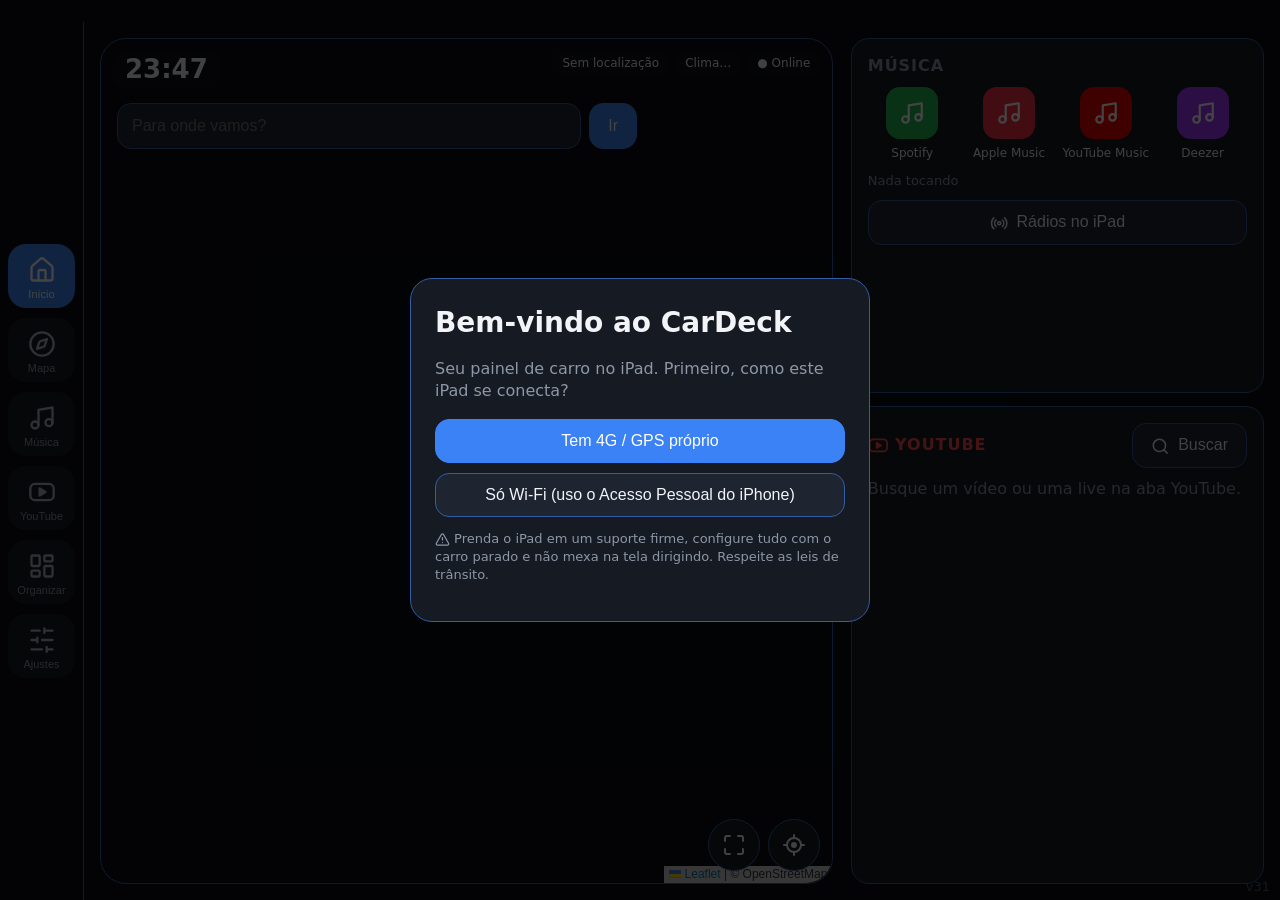
==== index.html @ cd91d7c2 "Remove opções antigas do YouTube (link/Premium, login Google, recentes); fica só busca + player (v31" ====
<!doctype html>
<html lang="pt-BR">
<head>
<meta charset="utf-8">
<title>CarDeck</title>
<meta name="viewport" content="width=device-width, initial-scale=1, maximum-scale=1, user-scalable=no, viewport-fit=cover">
<meta name="apple-mobile-web-app-capable" content="yes">
<meta name="mobile-web-app-capable" content="yes">
<meta name="apple-mobile-web-app-status-bar-style" content="black">
<meta name="apple-mobile-web-app-title" content="CarDeck">
<meta name="theme-color" content="#0b0d12">
<link rel="manifest" href="manifest.webmanifest">
<link rel="apple-touch-icon" href="icons/icon-180.png">
<link rel="icon" href="icons/icon-192.png">
<link rel="stylesheet" href="leaflet/leaflet.css">
<link rel="stylesheet" href="mapbox/mapbox-gl.css">
<link rel="stylesheet" href="css/app.css?v=31">
</head>
<body>
<div id="app">
  <nav id="dock">
    <div id="brandLogo" class="hidden"></div>
    <button data-view="home" class="on" aria-label="Início"><i class="ic" data-ic="home"></i><span>Início</span></button>
    <button data-view="map" aria-label="Mapa"><i class="ic" data-ic="compass"></i><span>Mapa</span></button>
    <button data-view="music" aria-label="Música"><i class="ic" data-ic="music"></i><span>Música</span></button>
    <button data-view="yt" aria-label="YouTube"><i class="ic" data-ic="youtube"></i><span>YouTube</span></button>
    <button id="dockEdit" aria-label="Organizar"><i class="ic" data-ic="layout"></i><span>Organizar</span></button>
    <button data-view="settings" aria-label="Ajustes"><i class="ic" data-ic="sliders"></i><span>Ajustes</span></button>
  </nav>

  <main>
    <!-- INÍCIO: mapa grande + música + YouTube -->
    <section id="v-home" class="view on">
      <div class="dash">
        <div id="mapWrap" class="mapcard win">
          <div id="map"></div>
          <div class="hud hud-l">
            <div id="greet" class="greet"></div>
            <div id="clock" class="clock">--:--</div>
            <div id="destChip" class="destchip hidden"></div>
            <div id="date" class="muted"></div>
          </div>
          <div class="hud hud-r">
            <div id="locStatus" class="pill muted">Sem localização</div>
            <div id="wx" class="pill muted">Clima…</div>
            <div id="netStatus" class="pill muted"></div>
          </div>
          <div class="map-search">
            <input id="mapQ" type="search" placeholder="Para onde vamos?" autocomplete="off" autocorrect="off">
            <button id="mapGo" class="btn primary">Ir</button>
          </div>
          <div id="mapResults" class="results floating"></div>
          <div id="favs" class="favstrip"></div>
          <div id="mapctl" class="mapctl hidden"><button data-ctl="style" aria-label="Satélite"><i class="ic" data-ic="globe"></i></button><button data-ctl="traffic" aria-label="Trânsito"><i class="ic" data-ic="traffic"></i></button><button data-ctl="d3" aria-label="Prédios 3D"><i class="ic" data-ic="building"></i></button></div>
          <button id="recenter" class="fab fab-b" aria-label="Centralizar"><i class="ic" data-ic="locate"></i></button>
          <button id="btnExpand" class="fab fab-b2" aria-label="Tela cheia"><i class="ic" data-ic="maximize"></i></button>

          <div id="placePanel" class="panel hidden">
            <div id="placeName" class="panel-title"></div>
            <div id="placeInfo" class="muted"></div>
            <div class="row">
              <button id="btnRoute" class="btn primary">Traçar rota</button>
              <button id="btnFav" class="btn"><i class="ic" data-ic="star"></i> Favoritar</button>
              <button id="btnPhone" class="btn">Abrir no app…</button>
              <button id="btnClosePlace" class="btn">Fechar</button>
            </div>
          </div>

          <div id="navPanel" class="panel hidden">
            <div class="nav-main">
              <div id="navArrow" class="nav-arrow"><i class="ic" data-ic="arrow-up"></i></div>
              <div>
                <div id="navDist" class="nav-dist">—</div>
                <div id="navText" class="nav-text"></div>
              </div>
            </div>
            <div class="row">
              <div id="navEta" class="muted grow"></div>
              <button id="btnStartNav" class="btn primary">Iniciar</button>
              <button id="btnMute" class="btn"><i class="ic" data-ic="volume"></i></button>
              <button id="btnEndNav" class="btn danger">Encerrar</button>
            </div>
          </div>
        </div>

        <div class="card win" id="winMusic">
            <h3>Música</h3>
            <div class="appgrid">
              <a href="spotify://"><i style="background:#1db954"><i class="ic" data-ic="music"></i></i>Spotify</a>
              <a href="music://"><i style="background:#fa2d48"><i class="ic" data-ic="music"></i></i>Apple Music</a>
              <a href="youtubemusic://"><i style="background:#e00"><i class="ic" data-ic="music"></i></i>YouTube Music</a>
              <a href="deezer://"><i style="background:#a238ff"><i class="ic" data-ic="music"></i></i>Deezer</a>
            </div>
            <div id="homeNP" class="muted small" style="margin:10px 0 0">Nada tocando</div>
            <button id="goRadio" class="btn block"><i class="ic" data-ic="radio"></i> Rádios no iPad</button>
          </div>
          <div class="card ytcard win" id="winYt">
            <div class="row" style="margin:0 0 10px"><h3 style="margin:0;color:#ff4d4d;flex:1"><i class="ic" data-ic="youtube"></i> YouTube</h3><button id="goYt" class="btn"><i class="ic" data-ic="search"></i> Buscar</button></div>
            <div id="homeYt" class="homeyt"></div>
          </div>
        <div id="winTray" class="wintray hidden"></div>
      </div>
    </section>

    <!-- MÚSICA -->
    <section id="v-music" class="view">
      <h2>Música</h2>
      <div class="chips" id="musicApps">
        <a class="chip" href="spotify://" >Spotify</a>
        <a class="chip" href="music://">Apple Music</a>
        <a class="chip" href="youtubemusic://">YouTube Music</a>
        <a class="chip" href="deezer://">Deezer</a>
      </div>
      <h3>Rádios</h3>
      <div class="searchbar"><input id="radioQ" placeholder="Buscar rádio (ex.: Cultura, Jovem Pan, CBN)"><button id="radioGo" class="btn primary">Buscar</button></div>
      <div class="chips" id="radioChips"></div>
      <div id="radioList" class="list"></div>
    </section>

    <!-- YOUTUBE -->
    <section id="v-yt" class="view">
      <h2>YouTube</h2>
      <div class="card" id="pdCard">
        <h3>Buscar vídeos</h3>
        <div class="searchbar">
          <input id="pdQ" type="search" placeholder="Pesquisar no YouTube" autocomplete="off" autocorrect="off">
          <button id="pdGo" class="btn primary">Buscar</button>
        </div>
        <div class="chips" id="pdFilter" style="margin:8px 0"><span class="chip on" data-f="all">Tudo</span><span class="chip" data-f="live">Ao vivo</span></div>
        <div id="pdPlayer"></div>
        <div id="pdStatus" class="muted small"></div>
        <div id="pdRes" class="list" style="margin-top:8px"></div>
      </div>
    </section>

    <!-- AJUSTES -->
    <section id="v-settings" class="view">
      <h2>Ajustes</h2>

      <div class="card" id="themeCard">
        <h3>Personalização</h3>
        <div class="muted small">Cor de destaque (combine com o painel do carro)</div>
        <div class="swatches" id="accSw"></div>
        <div class="opt"><input type="color" id="accPick" aria-label="Escolher cor"><input type="range" id="accHue" class="hue" min="0" max="360" aria-label="Matiz"></div>
        <div class="muted small" style="margin-top:8px">Fundo</div>
        <div class="chips" id="bgChips" style="margin-top:8px"></div>
        <div class="muted small" style="margin-top:8px">Ícone do veículo no mapa</div>
        <div class="chips carchips" id="carChips" style="margin-top:8px"></div>
        <div class="muted small">Logo da marca (canto superior esquerdo)</div>
        <div class="opt"><select id="brandSel"></select></div>
        <div class="row" style="margin-top:0"><label class="btn"><i class="ic" data-ic="plus"></i> Enviar minha logo<input type="file" id="brandFile" accept="image/*" hidden></label><button class="btn" id="brandClear">Remover logo</button></div>
        <div class="row"><button class="btn" id="btnUpdate"><i class="ic" data-ic="reset"></i> Atualizar o app agora</button><span class="muted small" id="verInfo"></span></div>
        <p class="muted small">As opções da lista são emblemas com a sigla da marca (não incluo as logos oficiais por serem marcas registradas). Para usar a logo real, envie o arquivo da imagem.</p>
      </div>

      <div class="card">
        <h3>Localização</h3>
        <label class="opt"><input type="radio" name="locMode" value="gps"> Este iPad tem GPS (modelo 4G/celular)</label>
        <label class="opt"><input type="radio" name="locMode" value="iphone"> Usar a localização do iPhone (iPad só Wi-Fi)</label>
        <div id="bridgeBox" class="hidden">
          <p class="muted small">No iPhone, instale o app <b>ntfy</b> e assine o tópico abaixo. Crie um Atalho que publique <code>loc: LAT,LON</code> no tópico <code id="topicIn"></code>.</p>
          <div class="row">
            <input id="topicField" readonly>
            <button id="btnCopyTopic" class="btn">Copiar</button>
            <button id="btnNewTopic" class="btn">Gerar novo</button>
          </div>
        </div>
      </div>

      <div class="card">
        <h3>Preferências</h3>
        <label class="opt">Cidade (clima sem GPS)
          <input id="cityField" placeholder="Ex.: São Paulo"></label>
        <label class="opt">App de navegação para “Abrir no app”
          <select id="navApp">
            <option value="waze">Waze</option>
            <option value="google">Google Maps</option>
            <option value="apple">Apple Maps</option>
          </select></label>
        <label class="opt"><input type="checkbox" id="voiceOn"> Instruções por voz</label>
        <label class="opt"><input type="checkbox" id="mph"> Milhas / mph</label>
      </div>

      <div class="card" id="mapboxCard">
        <h3>Mapa: satélite, trânsito e 3D (Mapbox)</h3>
        <p class="muted small">Cole o <b>token público</b> do Mapbox (começa com <code>pk.</code>). Sem token, o app usa o mapa simples do OpenStreetMap. Fica só neste iPad.</p>
        <div class="row">
          <input id="mbToken" placeholder="pk.eyJ1Ijoi…" autocapitalize="off" autocorrect="off" style="flex:1">
          <button id="mbSave" class="btn">Salvar</button>
        </div>
      </div>

      <div class="card">
        <h3>Contatos rápidos</h3>
        <div id="contacts" class="list"></div>
        <div class="row">
          <input id="ctName" placeholder="Nome">
          <input id="ctPhone" placeholder="Telefone com DDD" inputmode="tel">
          <button id="ctAdd" class="btn">Adicionar</button>
        </div>
      </div>

      <p class="muted small"><i class="ic" data-ic="alert"></i> Segurança em primeiro lugar: prenda o iPad em um suporte, configure tudo com o carro parado e respeite as leis de trânsito.</p>
    </section>
  </main>
</div>

<div id="toast" class="toast hidden"></div>

<div id="onboard" class="modal hidden">
  <div class="modal-card">
    <h2>Bem-vindo ao CarDeck</h2>
    <p class="muted">Seu painel de carro no iPad. Primeiro, como este iPad se conecta?</p>
    <button class="btn primary block" data-mode="gps">Tem 4G / GPS próprio</button>
    <button class="btn block" data-mode="iphone">Só Wi-Fi (uso o Acesso Pessoal do iPhone)</button>
    <p class="muted small"><i class="ic" data-ic="alert"></i> Prenda o iPad em um suporte firme, configure tudo com o carro parado e não mexa na tela dirigindo. Respeite as leis de trânsito.</p>
  </div>
</div>

<div class="muted small" style="position:fixed;right:10px;bottom:4px;opacity:.5;z-index:1">v31</div>
<audio id="audio" playsinline webkit-playsinline></audio>
<script src="leaflet/leaflet.js"></script>
<script src="mapbox/mapbox-gl.js"></script>
<script src="js/app.js?v=31"></script>
</body>
</html>
---- leaflet/leaflet.css ----
/* required styles */

.leaflet-pane,
.leaflet-tile,
.leaflet-marker-icon,
.leaflet-marker-shadow,
.leaflet-tile-container,
.leaflet-pane > svg,
.leaflet-pane > canvas,
.leaflet-zoom-box,
.leaflet-image-layer,
.leaflet-layer {
	position: absolute;
	left: 0;
	top: 0;
	}
.leaflet-container {
	overflow: hidden;
	}
.leaflet-tile,
.leaflet-marker-icon,
.leaflet-marker-shadow {
	-webkit-user-select: none;
	   -moz-user-select: none;
	        user-select: none;
	  -webkit-user-drag: none;
	}
/* Prevents IE11 from highlighting tiles in blue */
.leaflet-tile::selection {
	background: transparent;
}
/* Safari renders non-retina tile on retina better with this, but Chrome is worse */
.leaflet-safari .leaflet-tile {
	image-rendering: -webkit-optimize-contrast;
	}
/* hack that prevents hw layers "stretching" when loading new tiles */
.leaflet-safari .leaflet-tile-container {
	width: 1600px;
	height: 1600px;
	-webkit-transform-origin: 0 0;
	}
.leaflet-marker-icon,
.leaflet-marker-shadow {
	display: block;
	}
/* .leaflet-container svg: reset svg max-width decleration shipped in Joomla! (joomla.org) 3.x */
/* .leaflet-container img: map is broken in FF if you have max-width: 100% on tiles */
.leaflet-container .leaflet-overlay-pane svg {
	max-width: none !important;
	max-height: none !important;
	}
.leaflet-container .leaflet-marker-pane img,
.leaflet-container .leaflet-shadow-pane img,
.leaflet-container .leaflet-tile-pane img,
.leaflet-container img.leaflet-image-layer,
.leaflet-container .leaflet-tile {
	max-width: none !important;
	max-height: none !important;
	width: auto;
	padding: 0;
	}

.leaflet-container img.leaflet-tile {
	/* See: https://bugs.chromium.org/p/chromium/issues/detail?id=600120 */
	mix-blend-mode: plus-lighter;
}

.leaflet-container.leaflet-touch-zoom {
	-ms-touch-action: pan-x pan-y;
	touch-action: pan-x pan-y;
	}
.leaflet-container.leaflet-touch-drag {
	-ms-touch-action: pinch-zoom;
	/* Fallback for FF which doesn't support pinch-zoom */
	touch-action: none;
	touch-action: pinch-zoom;
}
.leaflet-container.leaflet-touch-drag.leaflet-touch-zoom {
	-ms-touch-action: none;
	touch-action: none;
}
.leaflet-container {
	-webkit-tap-highlight-color: transparent;
}
.leaflet-container a {
	-webkit-tap-highlight-color: rgba(51, 181, 229, 0.4);
}
.leaflet-tile {
	filter: inherit;
	visibility: hidden;
	}
.leaflet-tile-loaded {
	visibility: inherit;
	}
.leaflet-zoom-box {
	width: 0;
	height: 0;
	-moz-box-sizing: border-box;
	     box-sizing: border-box;
	z-index: 800;
	}
/* workaround for https://bugzilla.mozilla.org/show_bug.cgi?id=888319 */
.leaflet-overlay-pane svg {
	-moz-user-select: none;
	}

.leaflet-pane         { z-index: 400; }

.leaflet-tile-pane    { z-index: 200; }
.leaflet-overlay-pane { z-index: 400; }
.leaflet-shadow-pane  { z-index: 500; }
.leaflet-marker-pane  { z-index: 600; }
.leaflet-tooltip-pane   { z-index: 650; }
.leaflet-popup-pane   { z-index: 700; }

.leaflet-map-pane canvas { z-index: 100; }
.leaflet-map-pane svg    { z-index: 200; }

.leaflet-vml-shape {
	width: 1px;
	height: 1px;
	}
.lvml {
	behavior: url(#default#VML);
	display: inline-block;
	position: absolute;
	}


/* control positioning */

.leaflet-control {
	position: relative;
	z-index: 800;
	pointer-events: visiblePainted; /* IE 9-10 doesn't have auto */
	pointer-events: auto;
	}
.leaflet-top,
.leaflet-bottom {
	position: absolute;
	z-index: 1000;
	pointer-events: none;
	}
.leaflet-top {
	top: 0;
	}
.leaflet-right {
	right: 0;
	}
.leaflet-bottom {
	bottom: 0;
	}
.leaflet-left {
	left: 0;
	}
.leaflet-control {
	float: left;
	clear: both;
	}
.leaflet-right .leaflet-control {
	float: right;
	}
.leaflet-top .leaflet-control {
	margin-top: 10px;
	}
.leaflet-bottom .leaflet-control {
	margin-bottom: 10px;
	}
.leaflet-left .leaflet-control {
	margin-left: 10px;
	}
.leaflet-right .leaflet-control {
	margin-right: 10px;
	}


/* zoom and fade animations */

.leaflet-fade-anim .leaflet-popup {
	opacity: 0;
	-webkit-transition: opacity 0.2s linear;
	   -moz-transition: opacity 0.2s linear;
	        transition: opacity 0.2s linear;
	}
.leaflet-fade-anim .leaflet-map-pane .leaflet-popup {
	opacity: 1;
	}
.leaflet-zoom-animated {
	-webkit-transform-origin: 0 0;
	    -ms-transform-origin: 0 0;
	        transform-origin: 0 0;
	}
svg.leaflet-zoom-animated {
	will-change: transform;
}

.leaflet-zoom-anim .leaflet-zoom-animated {
	-webkit-transition: -webkit-transform 0.25s cubic-bezier(0,0,0.25,1);
	   -moz-transition:    -moz-transform 0.25s cubic-bezier(0,0,0.25,1);
	        transition:         transform 0.25s cubic-bezier(0,0,0.25,1);
	}
.leaflet-zoom-anim .leaflet-tile,
.leaflet-pan-anim .leaflet-tile {
	-webkit-transition: none;
	   -moz-transition: none;
	        transition: none;
	}

.leaflet-zoom-anim .leaflet-zoom-hide {
	visibility: hidden;
	}


/* cursors */

.leaflet-interactive {
	cursor: pointer;
	}
.leaflet-grab {
	cursor: -webkit-grab;
	cursor:    -moz-grab;
	cursor:         grab;
	}
.leaflet-crosshair,
.leaflet-crosshair .leaflet-interactive {
	cursor: crosshair;
	}
.leaflet-popup-pane,
.leaflet-control {
	cursor: auto;
	}
.leaflet-dragging .leaflet-grab,
.leaflet-dragging .leaflet-grab .leaflet-interactive,
.leaflet-dragging .leaflet-marker-draggable {
	cursor: move;
	cursor: -webkit-grabbing;
	cursor:    -moz-grabbing;
	cursor:         grabbing;
	}

/* marker & overlays interactivity */
.leaflet-marker-icon,
.leaflet-marker-shadow,
.leaflet-image-layer,
.leaflet-pane > svg path,
.leaflet-tile-container {
	pointer-events: none;
	}

.leaflet-marker-icon.leaflet-interactive,
.leaflet-image-layer.leaflet-interactive,
.leaflet-pane > svg path.leaflet-interactive,
svg.leaflet-image-layer.leaflet-interactive path {
	pointer-events: visiblePainted; /* IE 9-10 doesn't have auto */
	pointer-events: auto;
	}

/* visual tweaks */

.leaflet-container {
	background: #ddd;
	outline-offset: 1px;
	}
.leaflet-container a {
	color: #0078A8;
	}
.leaflet-zoom-box {
	border: 2px dotted #38f;
	background: rgba(255,255,255,0.5);
	}


/* general typography */
.leaflet-container {
	font-family: "Helvetica Neue", Arial, Helvetica, sans-serif;
	font-size: 12px;
	font-size: 0.75rem;
	line-height: 1.5;
	}


/* general toolbar styles */

.leaflet-bar {
	box-shadow: 0 1px 5px rgba(0,0,0,0.65);
	border-radius: 4px;
	}
.leaflet-bar a {
	background-color: #fff;
	border-bottom: 1px solid #ccc;
	width: 26px;
	height: 26px;
	line-height: 26px;
	display: block;
	text-align: center;
	text-decoration: none;
	color: black;
	}
.leaflet-bar a,
.leaflet-control-layers-toggle {
	background-position: 50% 50%;
	background-repeat: no-repeat;
	display: block;
	}
.leaflet-bar a:hover,
.leaflet-bar a:focus {
	background-color: #f4f4f4;
	}
.leaflet-bar a:first-child {
	border-top-left-radius: 4px;
	border-top-right-radius: 4px;
	}
.leaflet-bar a:last-child {
	border-bottom-left-radius: 4px;
	border-bottom-right-radius: 4px;
	border-bottom: none;
	}
.leaflet-bar a.leaflet-disabled {
	cursor: default;
	background-color: #f4f4f4;
	color: #bbb;
	}

.leaflet-touch .leaflet-bar a {
	width: 30px;
	height: 30px;
	line-height: 30px;
	}
.leaflet-touch .leaflet-bar a:first-child {
	border-top-left-radius: 2px;
	border-top-right-radius: 2px;
	}
.leaflet-touch .leaflet-bar a:last-child {
	border-bottom-left-radius: 2px;
	border-bottom-right-radius: 2px;
	}

/* zoom control */

.leaflet-control-zoom-in,
.leaflet-control-zoom-out {
	font: bold 18px 'Lucida Console', Monaco, monospace;
	text-indent: 1px;
	}

.leaflet-touch .leaflet-control-zoom-in, .leaflet-touch .leaflet-control-zoom-out  {
	font-size: 22px;
	}


/* layers control */

.leaflet-control-layers {
	box-shadow: 0 1px 5px rgba(0,0,0,0.4);
	background: #fff;
	border-radius: 5px;
	}
.leaflet-control-layers-toggle {
	background-image: url(images/layers.png);
	width: 36px;
	height: 36px;
	}
.leaflet-retina .leaflet-control-layers-toggle {
	background-image: url(images/layers-2x.png);
	background-size: 26px 26px;
	}
.leaflet-touch .leaflet-control-layers-toggle {
	width: 44px;
	height: 44px;
	}
.leaflet-control-layers .leaflet-control-layers-list,
.leaflet-control-layers-expanded .leaflet-control-layers-toggle {
	display: none;
	}
.leaflet-control-layers-expanded .leaflet-control-layers-list {
	display: block;
	position: relative;
	}
.leaflet-control-layers-expanded {
	padding: 6px 10px 6px 6px;
	color: #333;
	background: #fff;
	}
.leaflet-control-layers-scrollbar {
	overflow-y: scroll;
	overflow-x: hidden;
	padding-right: 5px;
	}
.leaflet-control-layers-selector {
	margin-top: 2px;
	position: relative;
	top: 1px;
	}
.leaflet-control-layers label {
	display: block;
	font-size: 13px;
	font-size: 1.08333em;
	}
.leaflet-control-layers-separator {
	height: 0;
	border-top: 1px solid #ddd;
	margin: 5px -10px 5px -6px;
	}

/* Default icon URLs */
.leaflet-default-icon-path { /* used only in path-guessing heuristic, see L.Icon.Default */
	background-image: url(images/marker-icon.png);
	}


/* attribution and scale controls */

.leaflet-container .leaflet-control-attribution {
	background: #fff;
	background: rgba(255, 255, 255, 0.8);
	margin: 0;
	}
.leaflet-control-attribution,
.leaflet-control-scale-line {
	padding: 0 5px;
	color: #333;
	line-height: 1.4;
	}
.leaflet-control-attribution a {
	text-decoration: none;
	}
.leaflet-control-attribution a:hover,
.leaflet-control-attribution a:focus {
	text-decoration: underline;
	}
.leaflet-attribution-flag {
	display: inline !important;
	vertical-align: baseline !important;
	width: 1em;
	height: 0.6669em;
	}
.leaflet-left .leaflet-control-scale {
	margin-left: 5px;
	}
.leaflet-bottom .leaflet-control-scale {
	margin-bottom: 5px;
	}
.leaflet-control-scale-line {
	border: 2px solid #777;
	border-top: none;
	line-height: 1.1;
	padding: 2px 5px 1px;
	white-space: nowrap;
	-moz-box-sizing: border-box;
	     box-sizing: border-box;
	background: rgba(255, 255, 255, 0.8);
	text-shadow: 1px 1px #fff;
	}
.leaflet-control-scale-line:not(:first-child) {
	border-top: 2px solid #777;
	border-bottom: none;
	margin-top: -2px;
	}
.leaflet-control-scale-line:not(:first-child):not(:last-child) {
	border-bottom: 2px solid #777;
	}

.leaflet-touch .leaflet-control-attribution,
.leaflet-touch .leaflet-control-layers,
.leaflet-touch .leaflet-bar {
	box-shadow: none;
	}
.leaflet-touch .leaflet-control-layers,
.leaflet-touch .leaflet-bar {
	border: 2px solid rgba(0,0,0,0.2);
	background-clip: padding-box;
	}


/* popup */

.leaflet-popup {
	position: absolute;
	text-align: center;
	margin-bottom: 20px;
	}
.leaflet-popup-content-wrapper {
	padding: 1px;
	text-align: left;
	border-radius: 12px;
	}
.leaflet-popup-content {
	margin: 13px 24px 13px 20px;
	line-height: 1.3;
	font-size: 13px;
	font-size: 1.08333em;
	min-height: 1px;
	}
.leaflet-popup-content p {
	margin: 17px 0;
	margin: 1.3em 0;
	}
.leaflet-popup-tip-container {
	width: 40px;
	height: 20px;
	position: absolute;
	left: 50%;
	margin-top: -1px;
	margin-left: -20px;
	overflow: hidden;
	pointer-events: none;
	}
.leaflet-popup-tip {
	width: 17px;
	height: 17px;
	padding: 1px;

	margin: -10px auto 0;
	pointer-events: auto;

	-webkit-transform: rotate(45deg);
	   -moz-transform: rotate(45deg);
	    -ms-transform: rotate(45deg);
	        transform: rotate(45deg);
	}
.leaflet-popup-content-wrapper,
.leaflet-popup-tip {
	background: white;
	color: #333;
	box-shadow: 0 3px 14px rgba(0,0,0,0.4);
	}
.leaflet-container a.leaflet-popup-close-button {
	position: absolute;
	top: 0;
	right: 0;
	border: none;
	text-align: center;
	width: 24px;
	height: 24px;
	font: 16px/24px Tahoma, Verdana, sans-serif;
	color: #757575;
	text-decoration: none;
	background: transparent;
	}
.leaflet-container a.leaflet-popup-close-button:hover,
.leaflet-container a.leaflet-popup-close-button:focus {
	color: #585858;
	}
.leaflet-popup-scrolled {
	overflow: auto;
	}

.leaflet-oldie .leaflet-popup-content-wrapper {
	-ms-zoom: 1;
	}
.leaflet-oldie .leaflet-popup-tip {
	width: 24px;
	margin: 0 auto;

	-ms-filter: "progid:DXImageTransform.Microsoft.Matrix(M11=0.70710678, M12=0.70710678, M21=-0.70710678, M22=0.70710678)";
	filter: progid:DXImageTransform.Microsoft.Matrix(M11=0.70710678, M12=0.70710678, M21=-0.70710678, M22=0.70710678);
	}

.leaflet-oldie .leaflet-control-zoom,
.leaflet-oldie .leaflet-control-layers,
.leaflet-oldie .leaflet-popup-content-wrapper,
.leaflet-oldie .leaflet-popup-tip {
	border: 1px solid #999;
	}


/* div icon */

.leaflet-div-icon {
	background: #fff;
	border: 1px solid #666;
	}


/* Tooltip */
/* Base styles for the element that has a tooltip */
.leaflet-tooltip {
	position: absolute;
	padding: 6px;
	background-color: #fff;
	border: 1px solid #fff;
	border-radius: 3px;
	color: #222;
	white-space: nowrap;
	-webkit-user-select: none;
	-moz-user-select: none;
	-ms-user-select: none;
	user-select: none;
	pointer-events: none;
	box-shadow: 0 1px 3px rgba(0,0,0,0.4);
	}
.leaflet-tooltip.leaflet-interactive {
	cursor: pointer;
	pointer-events: auto;
	}
.leaflet-tooltip-top:before,
.leaflet-tooltip-bottom:before,
.leaflet-tooltip-left:before,
.leaflet-tooltip-right:before {
	position: absolute;
	pointer-events: none;
	border: 6px solid transparent;
	background: transparent;
	content: "";
	}

/* Directions */

.leaflet-tooltip-bottom {
	margin-top: 6px;
}
.leaflet-tooltip-top {
	margin-top: -6px;
}
.leaflet-tooltip-bottom:before,
.leaflet-tooltip-top:before {
	left: 50%;
	margin-left: -6px;
	}
.leaflet-tooltip-top:before {
	bottom: 0;
	margin-bottom: -12px;
	border-top-color: #fff;
	}
.leaflet-tooltip-bottom:before {
	top: 0;
	margin-top: -12px;
	margin-left: -6px;
	border-bottom-color: #fff;
	}
.leaflet-tooltip-left {
	margin-left: -6px;
}
.leaflet-tooltip-right {
	margin-left: 6px;
}
.leaflet-tooltip-left:before,
.leaflet-tooltip-right:before {
	top: 50%;
	margin-top: -6px;
	}
.leaflet-tooltip-left:before {
	right: 0;
	margin-right: -12px;
	border-left-color: #fff;
	}
.leaflet-tooltip-right:before {
	left: 0;
	margin-left: -12px;
	border-right-color: #fff;
	}

/* Printing */

@media print {
	/* Prevent printers from removing background-images of controls. */
	.leaflet-control {
		-webkit-print-color-adjust: exact;
		print-color-adjust: exact;
		}
	}
---- mapbox/mapbox-gl.css ----
.mapboxgl-map{font:12px/20px Helvetica Neue,Arial,Helvetica,sans-serif;overflow:hidden;position:relative;-webkit-tap-highlight-color:rgb(0 0 0/0)}.mapboxgl-canvas{left:0;position:absolute;top:0}.mapboxgl-map:-webkit-full-screen{height:100%;width:100%}.mapboxgl-canary{background-color:salmon}.mapboxgl-canvas-container.mapboxgl-interactive,.mapboxgl-ctrl-group button.mapboxgl-ctrl-compass{cursor:grab;-webkit-user-select:none;user-select:none}.mapboxgl-canvas-container.mapboxgl-interactive.mapboxgl-track-pointer{cursor:pointer}.mapboxgl-canvas-container.mapboxgl-interactive:active,.mapboxgl-ctrl-group button.mapboxgl-ctrl-compass:active{cursor:grabbing}.mapboxgl-canvas-container.mapboxgl-touch-zoom-rotate,.mapboxgl-canvas-container.mapboxgl-touch-zoom-rotate .mapboxgl-canvas{touch-action:pan-x pan-y}.mapboxgl-canvas-container.mapboxgl-touch-drag-pan,.mapboxgl-canvas-container.mapboxgl-touch-drag-pan .mapboxgl-canvas{touch-action:pinch-zoom}.mapboxgl-canvas-container.mapboxgl-touch-zoom-rotate.mapboxgl-touch-drag-pan,.mapboxgl-canvas-container.mapboxgl-touch-zoom-rotate.mapboxgl-touch-drag-pan .mapboxgl-canvas{touch-action:none}.mapboxgl-ctrl-bottom,.mapboxgl-ctrl-bottom-left,.mapboxgl-ctrl-bottom-right,.mapboxgl-ctrl-left,.mapboxgl-ctrl-right,.mapboxgl-ctrl-top,.mapboxgl-ctrl-top-left,.mapboxgl-ctrl-top-right{pointer-events:none;position:absolute;z-index:2}.mapboxgl-ctrl-top-left{left:0;top:0}.mapboxgl-ctrl-top{left:50%;top:0;transform:translateX(-50%)}.mapboxgl-ctrl-top-right{right:0;top:0}.mapboxgl-ctrl-right{right:0;top:50%;transform:translateY(-50%)}.mapboxgl-ctrl-bottom-right{bottom:0;right:0}.mapboxgl-ctrl-bottom{bottom:0;left:50%;transform:translateX(-50%)}.mapboxgl-ctrl-bottom-left{bottom:0;left:0}.mapboxgl-ctrl-left{left:0;top:50%;transform:translateY(-50%)}.mapboxgl-ctrl{clear:both;pointer-events:auto;transform:translate(0)}.mapboxgl-ctrl-top-left .mapboxgl-ctrl{float:left;margin:10px 0 0 10px}.mapboxgl-ctrl-top .mapboxgl-ctrl{float:left;margin:10px 0}.mapboxgl-ctrl-top-right .mapboxgl-ctrl{float:right;margin:10px 10px 0 0}.mapboxgl-ctrl-bottom-right .mapboxgl-ctrl,.mapboxgl-ctrl-right .mapboxgl-ctrl{float:right;margin:0 10px 10px 0}.mapboxgl-ctrl-bottom .mapboxgl-ctrl{float:left;margin:10px 0}.mapboxgl-ctrl-bottom-left .mapboxgl-ctrl,.mapboxgl-ctrl-left .mapboxgl-ctrl{float:left;margin:0 0 10px 10px}.mapboxgl-ctrl-group{background:#fff;border-radius:4px}.mapboxgl-ctrl-group:not(:empty){box-shadow:0 0 0 2px rgba(0,0,0,.1)}@media (-ms-high-contrast:active){.mapboxgl-ctrl-group:not(:empty){box-shadow:0 0 0 2px ButtonText}}.mapboxgl-ctrl-group button{background-color:transparent;border:0;box-sizing:border-box;cursor:pointer;display:block;height:29px;outline:none;overflow:hidden;padding:0;width:29px}.mapboxgl-ctrl-group button+button{border-top:1px solid #ddd}.mapboxgl-ctrl button .mapboxgl-ctrl-icon{background-position:50%;background-repeat:no-repeat;display:block;height:100%;width:100%}@media (-ms-high-contrast:active){.mapboxgl-ctrl-icon{background-color:transparent}.mapboxgl-ctrl-group button+button{border-top:1px solid ButtonText}}.mapboxgl-ctrl-attrib-button:focus,.mapboxgl-ctrl-group button:focus{box-shadow:0 0 2px 2px #0096ff}.mapboxgl-ctrl button:disabled{cursor:not-allowed}.mapboxgl-ctrl button:disabled .mapboxgl-ctrl-icon{opacity:.25}.mapboxgl-ctrl-group button:first-child{border-radius:4px 4px 0 0}.mapboxgl-ctrl-group button:last-child{border-radius:0 0 4px 4px}.mapboxgl-ctrl-group button:only-child{border-radius:inherit}.mapboxgl-ctrl button:not(:disabled):hover{background-color:rgb(0 0 0/5%)}.mapboxgl-ctrl-group button:focus:focus-visible{box-shadow:0 0 2px 2px #0096ff}.mapboxgl-ctrl-group button:focus:not(:focus-visible){box-shadow:none}.mapboxgl-ctrl button.mapboxgl-ctrl-zoom-out .mapboxgl-ctrl-icon{background-image:url("data:image/svg+xml;charset=utf-8,%3Csvg xmlns='http://www.w3.org/2000/svg' fill='%23333' viewBox='0 0 29 29'%3E%3Cpath d='M10 13c-.75 0-1.5.75-1.5 1.5S9.25 16 10 16h9c.75 0 1.5-.75 1.5-1.5S19.75 13 19 13h-9z'/%3E%3C/svg%3E")}.mapboxgl-ctrl button.mapboxgl-ctrl-zoom-in .mapboxgl-ctrl-icon{background-image:url("data:image/svg+xml;charset=utf-8,%3Csvg xmlns='http://www.w3.org/2000/svg' fill='%23333' viewBox='0 0 29 29'%3E%3Cpath d='M14.5 8.5c-.75 0-1.5.75-1.5 1.5v3h-3c-.75 0-1.5.75-1.5 1.5S9.25 16 10 16h3v3c0 .75.75 1.5 1.5 1.5S16 19.75 16 19v-3h3c.75 0 1.5-.75 1.5-1.5S19.75 13 19 13h-3v-3c0-.75-.75-1.5-1.5-1.5z'/%3E%3C/svg%3E")}@media (-ms-high-contrast:active){.mapboxgl-ctrl button.mapboxgl-ctrl-zoom-out .mapboxgl-ctrl-icon{background-image:url("data:image/svg+xml;charset=utf-8,%3Csvg xmlns='http://www.w3.org/2000/svg' fill='%23fff' viewBox='0 0 29 29'%3E%3Cpath d='M10 13c-.75 0-1.5.75-1.5 1.5S9.25 16 10 16h9c.75 0 1.5-.75 1.5-1.5S19.75 13 19 13h-9z'/%3E%3C/svg%3E")}.mapboxgl-ctrl button.mapboxgl-ctrl-zoom-in .mapboxgl-ctrl-icon{background-image:url("data:image/svg+xml;charset=utf-8,%3Csvg xmlns='http://www.w3.org/2000/svg' fill='%23fff' viewBox='0 0 29 29'%3E%3Cpath d='M14.5 8.5c-.75 0-1.5.75-1.5 1.5v3h-3c-.75 0-1.5.75-1.5 1.5S9.25 16 10 16h3v3c0 .75.75 1.5 1.5 1.5S16 19.75 16 19v-3h3c.75 0 1.5-.75 1.5-1.5S19.75 13 19 13h-3v-3c0-.75-.75-1.5-1.5-1.5z'/%3E%3C/svg%3E")}}@media (-ms-high-contrast:black-on-white){.mapboxgl-ctrl button.mapboxgl-ctrl-zoom-out .mapboxgl-ctrl-icon{background-image:url("data:image/svg+xml;charset=utf-8,%3Csvg xmlns='http://www.w3.org/2000/svg' fill='%23000' viewBox='0 0 29 29'%3E%3Cpath d='M10 13c-.75 0-1.5.75-1.5 1.5S9.25 16 10 16h9c.75 0 1.5-.75 1.5-1.5S19.75 13 19 13h-9z'/%3E%3C/svg%3E")}.mapboxgl-ctrl button.mapboxgl-ctrl-zoom-in .mapboxgl-ctrl-icon{background-image:url("data:image/svg+xml;charset=utf-8,%3Csvg xmlns='http://www.w3.org/2000/svg' fill='%23000' viewBox='0 0 29 29'%3E%3Cpath d='M14.5 8.5c-.75 0-1.5.75-1.5 1.5v3h-3c-.75 0-1.5.75-1.5 1.5S9.25 16 10 16h3v3c0 .75.75 1.5 1.5 1.5S16 19.75 16 19v-3h3c.75 0 1.5-.75 1.5-1.5S19.75 13 19 13h-3v-3c0-.75-.75-1.5-1.5-1.5z'/%3E%3C/svg%3E")}}.mapboxgl-ctrl button.mapboxgl-ctrl-fullscreen .mapboxgl-ctrl-icon{background-image:url("data:image/svg+xml;charset=utf-8,%3Csvg xmlns='http://www.w3.org/2000/svg' fill='%23333' viewBox='0 0 29 29'%3E%3Cpath d='M24 16v5.5c0 1.75-.75 2.5-2.5 2.5H16v-1l3-1.5-4-5.5 1-1 5.5 4 1.5-3h1zM6 16l1.5 3 5.5-4 1 1-4 5.5 3 1.5v1H7.5C5.75 24 5 23.25 5 21.5V16h1zm7-11v1l-3 1.5 4 5.5-1 1-5.5-4L6 13H5V7.5C5 5.75 5.75 5 7.5 5H13zm11 2.5c0-1.75-.75-2.5-2.5-2.5H16v1l3 1.5-4 5.5 1 1 5.5-4 1.5 3h1V7.5z'/%3E%3C/svg%3E")}.mapboxgl-ctrl button.mapboxgl-ctrl-shrink .mapboxgl-ctrl-icon{background-image:url("data:image/svg+xml;charset=utf-8,%3Csvg xmlns='http://www.w3.org/2000/svg' viewBox='0 0 29 29'%3E%3Cpath d='M18.5 16c-1.75 0-2.5.75-2.5 2.5V24h1l1.5-3 5.5 4 1-1-4-5.5 3-1.5v-1h-5.5zM13 18.5c0-1.75-.75-2.5-2.5-2.5H5v1l3 1.5L4 24l1 1 5.5-4 1.5 3h1v-5.5zm3-8c0 1.75.75 2.5 2.5 2.5H24v-1l-3-1.5L25 5l-1-1-5.5 4L17 5h-1v5.5zM10.5 13c1.75 0 2.5-.75 2.5-2.5V5h-1l-1.5 3L5 4 4 5l4 5.5L5 12v1h5.5z'/%3E%3C/svg%3E")}@media (-ms-high-contrast:active){.mapboxgl-ctrl button.mapboxgl-ctrl-fullscreen .mapboxgl-ctrl-icon{background-image:url("data:image/svg+xml;charset=utf-8,%3Csvg xmlns='http://www.w3.org/2000/svg' fill='%23fff' viewBox='0 0 29 29'%3E%3Cpath d='M24 16v5.5c0 1.75-.75 2.5-2.5 2.5H16v-1l3-1.5-4-5.5 1-1 5.5 4 1.5-3h1zM6 16l1.5 3 5.5-4 1 1-4 5.5 3 1.5v1H7.5C5.75 24 5 23.25 5 21.5V16h1zm7-11v1l-3 1.5 4 5.5-1 1-5.5-4L6 13H5V7.5C5 5.75 5.75 5 7.5 5H13zm11 2.5c0-1.75-.75-2.5-2.5-2.5H16v1l3 1.5-4 5.5 1 1 5.5-4 1.5 3h1V7.5z'/%3E%3C/svg%3E")}.mapboxgl-ctrl button.mapboxgl-ctrl-shrink .mapboxgl-ctrl-icon{background-image:url("data:image/svg+xml;charset=utf-8,%3Csvg xmlns='http://www.w3.org/2000/svg' fill='%23fff' viewBox='0 0 29 29'%3E%3Cpath d='M18.5 16c-1.75 0-2.5.75-2.5 2.5V24h1l1.5-3 5.5 4 1-1-4-5.5 3-1.5v-1h-5.5zM13 18.5c0-1.75-.75-2.5-2.5-2.5H5v1l3 1.5L4 24l1 1 5.5-4 1.5 3h1v-5.5zm3-8c0 1.75.75 2.5 2.5 2.5H24v-1l-3-1.5L25 5l-1-1-5.5 4L17 5h-1v5.5zM10.5 13c1.75 0 2.5-.75 2.5-2.5V5h-1l-1.5 3L5 4 4 5l4 5.5L5 12v1h5.5z'/%3E%3C/svg%3E")}}@media (-ms-high-contrast:black-on-white){.mapboxgl-ctrl button.mapboxgl-ctrl-fullscreen .mapboxgl-ctrl-icon{background-image:url("data:image/svg+xml;charset=utf-8,%3Csvg xmlns='http://www.w3.org/2000/svg' fill='%23000' viewBox='0 0 29 29'%3E%3Cpath d='M24 16v5.5c0 1.75-.75 2.5-2.5 2.5H16v-1l3-1.5-4-5.5 1-1 5.5 4 1.5-3h1zM6 16l1.5 3 5.5-4 1 1-4 5.5 3 1.5v1H7.5C5.75 24 5 23.25 5 21.5V16h1zm7-11v1l-3 1.5 4 5.5-1 1-5.5-4L6 13H5V7.5C5 5.75 5.75 5 7.5 5H13zm11 2.5c0-1.75-.75-2.5-2.5-2.5H16v1l3 1.5-4 5.5 1 1 5.5-4 1.5 3h1V7.5z'/%3E%3C/svg%3E")}.mapboxgl-ctrl button.mapboxgl-ctrl-shrink .mapboxgl-ctrl-icon{background-image:url("data:image/svg+xml;charset=utf-8,%3Csvg xmlns='http://www.w3.org/2000/svg' fill='%23000' viewBox='0 0 29 29'%3E%3Cpath d='M18.5 16c-1.75 0-2.5.75-2.5 2.5V24h1l1.5-3 5.5 4 1-1-4-5.5 3-1.5v-1h-5.5zM13 18.5c0-1.75-.75-2.5-2.5-2.5H5v1l3 1.5L4 24l1 1 5.5-4 1.5 3h1v-5.5zm3-8c0 1.75.75 2.5 2.5 2.5H24v-1l-3-1.5L25 5l-1-1-5.5 4L17 5h-1v5.5zM10.5 13c1.75 0 2.5-.75 2.5-2.5V5h-1l-1.5 3L5 4 4 5l4 5.5L5 12v1h5.5z'/%3E%3C/svg%3E")}}.mapboxgl-ctrl button.mapboxgl-ctrl-compass .mapboxgl-ctrl-icon{background-image:url("data:image/svg+xml;charset=utf-8,%3Csvg xmlns='http://www.w3.org/2000/svg' fill='%23333' viewBox='0 0 29 29'%3E%3Cpath d='M10.5 14l4-8 4 8h-8z'/%3E%3Cpath id='south' d='M10.5 16l4 8 4-8h-8z' fill='%23ccc'/%3E%3C/svg%3E")}@media (-ms-high-contrast:active){.mapboxgl-ctrl button.mapboxgl-ctrl-compass .mapboxgl-ctrl-icon{background-image:url("data:image/svg+xml;charset=utf-8,%3Csvg xmlns='http://www.w3.org/2000/svg' fill='%23fff' viewBox='0 0 29 29'%3E%3Cpath d='M10.5 14l4-8 4 8h-8z'/%3E%3Cpath id='south' d='M10.5 16l4 8 4-8h-8z' fill='%23999'/%3E%3C/svg%3E")}}@media (-ms-high-contrast:black-on-white){.mapboxgl-ctrl button.mapboxgl-ctrl-compass .mapboxgl-ctrl-icon{background-image:url("data:image/svg+xml;charset=utf-8,%3Csvg xmlns='http://www.w3.org/2000/svg' fill='%23000' viewBox='0 0 29 29'%3E%3Cpath d='M10.5 14l4-8 4 8h-8z'/%3E%3Cpath id='south' d='M10.5 16l4 8 4-8h-8z' fill='%23ccc'/%3E%3C/svg%3E")}}.mapboxgl-ctrl button.mapboxgl-ctrl-geolocate .mapboxgl-ctrl-icon{background-image:url("data:image/svg+xml;charset=utf-8,%3Csvg viewBox='0 0 20 20' xmlns='http://www.w3.org/2000/svg' fill='%23333'%3E%3Cpath d='M10 4C9 4 9 5 9 5v.1A5 5 0 0 0 5.1 9H5s-1 0-1 1 1 1 1 1h.1A5 5 0 0 0 9 14.9v.1s0 1 1 1 1-1 1-1v-.1a5 5 0 0 0 3.9-3.9h.1s1 0 1-1-1-1-1-1h-.1A5 5 0 0 0 11 5.1V5s0-1-1-1zm0 2.5a3.5 3.5 0 1 1 0 7 3.5 3.5 0 1 1 0-7z'/%3E%3Ccircle id='dot' cx='10' cy='10' r='2'/%3E%3Cpath id='stroke' d='M14 5l1 1-9 9-1-1 9-9z' display='none'/%3E%3C/svg%3E")}.mapboxgl-ctrl button.mapboxgl-ctrl-geolocate:disabled .mapboxgl-ctrl-icon{background-image:url("data:image/svg+xml;charset=utf-8,%3Csvg viewBox='0 0 20 20' xmlns='http://www.w3.org/2000/svg' fill='%23aaa'%3E%3Cpath d='M10 4C9 4 9 5 9 5v.1A5 5 0 0 0 5.1 9H5s-1 0-1 1 1 1 1 1h.1A5 5 0 0 0 9 14.9v.1s0 1 1 1 1-1 1-1v-.1a5 5 0 0 0 3.9-3.9h.1s1 0 1-1-1-1-1-1h-.1A5 5 0 0 0 11 5.1V5s0-1-1-1zm0 2.5a3.5 3.5 0 1 1 0 7 3.5 3.5 0 1 1 0-7z'/%3E%3Ccircle id='dot' cx='10' cy='10' r='2'/%3E%3Cpath id='stroke' d='M14 5l1 1-9 9-1-1 9-9z' fill='%23f00'/%3E%3C/svg%3E")}.mapboxgl-ctrl button.mapboxgl-ctrl-geolocate.mapboxgl-ctrl-geolocate-active .mapboxgl-ctrl-icon{background-image:url("data:image/svg+xml;charset=utf-8,%3Csvg viewBox='0 0 20 20' xmlns='http://www.w3.org/2000/svg' fill='%2333b5e5'%3E%3Cpath d='M10 4C9 4 9 5 9 5v.1A5 5 0 0 0 5.1 9H5s-1 0-1 1 1 1 1 1h.1A5 5 0 0 0 9 14.9v.1s0 1 1 1 1-1 1-1v-.1a5 5 0 0 0 3.9-3.9h.1s1 0 1-1-1-1-1-1h-.1A5 5 0 0 0 11 5.1V5s0-1-1-1zm0 2.5a3.5 3.5 0 1 1 0 7 3.5 3.5 0 1 1 0-7z'/%3E%3Ccircle id='dot' cx='10' cy='10' r='2'/%3E%3Cpath id='stroke' d='M14 5l1 1-9 9-1-1 9-9z' display='none'/%3E%3C/svg%3E")}.mapboxgl-ctrl button.mapboxgl-ctrl-geolocate.mapboxgl-ctrl-geolocate-active-error .mapboxgl-ctrl-icon{background-image:url("data:image/svg+xml;charset=utf-8,%3Csvg viewBox='0 0 20 20' xmlns='http://www.w3.org/2000/svg' fill='%23e58978'%3E%3Cpath d='M10 4C9 4 9 5 9 5v.1A5 5 0 0 0 5.1 9H5s-1 0-1 1 1 1 1 1h.1A5 5 0 0 0 9 14.9v.1s0 1 1 1 1-1 1-1v-.1a5 5 0 0 0 3.9-3.9h.1s1 0 1-1-1-1-1-1h-.1A5 5 0 0 0 11 5.1V5s0-1-1-1zm0 2.5a3.5 3.5 0 1 1 0 7 3.5 3.5 0 1 1 0-7z'/%3E%3Ccircle id='dot' cx='10' cy='10' r='2'/%3E%3Cpath id='stroke' d='M14 5l1 1-9 9-1-1 9-9z' display='none'/%3E%3C/svg%3E")}.mapboxgl-ctrl button.mapboxgl-ctrl-geolocate.mapboxgl-ctrl-geolocate-background .mapboxgl-ctrl-icon{background-image:url("data:image/svg+xml;charset=utf-8,%3Csvg viewBox='0 0 20 20' xmlns='http://www.w3.org/2000/svg' fill='%2333b5e5'%3E%3Cpath d='M10 4C9 4 9 5 9 5v.1A5 5 0 0 0 5.1 9H5s-1 0-1 1 1 1 1 1h.1A5 5 0 0 0 9 14.9v.1s0 1 1 1 1-1 1-1v-.1a5 5 0 0 0 3.9-3.9h.1s1 0 1-1-1-1-1-1h-.1A5 5 0 0 0 11 5.1V5s0-1-1-1zm0 2.5a3.5 3.5 0 1 1 0 7 3.5 3.5 0 1 1 0-7z'/%3E%3Ccircle id='dot' cx='10' cy='10' r='2' display='none'/%3E%3Cpath id='stroke' d='M14 5l1 1-9 9-1-1 9-9z' display='none'/%3E%3C/svg%3E")}.mapboxgl-ctrl button.mapboxgl-ctrl-geolocate.mapboxgl-ctrl-geolocate-background-error .mapboxgl-ctrl-icon{background-image:url("data:image/svg+xml;charset=utf-8,%3Csvg viewBox='0 0 20 20' xmlns='http://www.w3.org/2000/svg' fill='%23e54e33'%3E%3Cpath d='M10 4C9 4 9 5 9 5v.1A5 5 0 0 0 5.1 9H5s-1 0-1 1 1 1 1 1h.1A5 5 0 0 0 9 14.9v.1s0 1 1 1 1-1 1-1v-.1a5 5 0 0 0 3.9-3.9h.1s1 0 1-1-1-1-1-1h-.1A5 5 0 0 0 11 5.1V5s0-1-1-1zm0 2.5a3.5 3.5 0 1 1 0 7 3.5 3.5 0 1 1 0-7z'/%3E%3Ccircle id='dot' cx='10' cy='10' r='2' display='none'/%3E%3Cpath id='stroke' d='M14 5l1 1-9 9-1-1 9-9z' display='none'/%3E%3C/svg%3E")}.mapboxgl-ctrl button.mapboxgl-ctrl-geolocate.mapboxgl-ctrl-geolocate-waiting .mapboxgl-ctrl-icon{animation:mapboxgl-spin 2s linear infinite}@media (-ms-high-contrast:active){.mapboxgl-ctrl button.mapboxgl-ctrl-geolocate .mapboxgl-ctrl-icon{background-image:url("data:image/svg+xml;charset=utf-8,%3Csvg viewBox='0 0 20 20' xmlns='http://www.w3.org/2000/svg' fill='%23fff'%3E%3Cpath d='M10 4C9 4 9 5 9 5v.1A5 5 0 0 0 5.1 9H5s-1 0-1 1 1 1 1 1h.1A5 5 0 0 0 9 14.9v.1s0 1 1 1 1-1 1-1v-.1a5 5 0 0 0 3.9-3.9h.1s1 0 1-1-1-1-1-1h-.1A5 5 0 0 0 11 5.1V5s0-1-1-1zm0 2.5a3.5 3.5 0 1 1 0 7 3.5 3.5 0 1 1 0-7z'/%3E%3Ccircle id='dot' cx='10' cy='10' r='2'/%3E%3Cpath id='stroke' d='M14 5l1 1-9 9-1-1 9-9z' display='none'/%3E%3C/svg%3E")}.mapboxgl-ctrl button.mapboxgl-ctrl-geolocate:disabled .mapboxgl-ctrl-icon{background-image:url("data:image/svg+xml;charset=utf-8,%3Csvg viewBox='0 0 20 20' xmlns='http://www.w3.org/2000/svg' fill='%23999'%3E%3Cpath d='M10 4C9 4 9 5 9 5v.1A5 5 0 0 0 5.1 9H5s-1 0-1 1 1 1 1 1h.1A5 5 0 0 0 9 14.9v.1s0 1 1 1 1-1 1-1v-.1a5 5 0 0 0 3.9-3.9h.1s1 0 1-1-1-1-1-1h-.1A5 5 0 0 0 11 5.1V5s0-1-1-1zm0 2.5a3.5 3.5 0 1 1 0 7 3.5 3.5 0 1 1 0-7z'/%3E%3Ccircle id='dot' cx='10' cy='10' r='2'/%3E%3Cpath id='stroke' d='M14 5l1 1-9 9-1-1 9-9z' fill='%23f00'/%3E%3C/svg%3E")}.mapboxgl-ctrl button.mapboxgl-ctrl-geolocate.mapboxgl-ctrl-geolocate-active .mapboxgl-ctrl-icon{background-image:url("data:image/svg+xml;charset=utf-8,%3Csvg viewBox='0 0 20 20' xmlns='http://www.w3.org/2000/svg' fill='%2333b5e5'%3E%3Cpath d='M10 4C9 4 9 5 9 5v.1A5 5 0 0 0 5.1 9H5s-1 0-1 1 1 1 1 1h.1A5 5 0 0 0 9 14.9v.1s0 1 1 1 1-1 1-1v-.1a5 5 0 0 0 3.9-3.9h.1s1 0 1-1-1-1-1-1h-.1A5 5 0 0 0 11 5.1V5s0-1-1-1zm0 2.5a3.5 3.5 0 1 1 0 7 3.5 3.5 0 1 1 0-7z'/%3E%3Ccircle id='dot' cx='10' cy='10' r='2'/%3E%3Cpath id='stroke' d='M14 5l1 1-9 9-1-1 9-9z' display='none'/%3E%3C/svg%3E")}.mapboxgl-ctrl button.mapboxgl-ctrl-geolocate.mapboxgl-ctrl-geolocate-active-error .mapboxgl-ctrl-icon{background-image:url("data:image/svg+xml;charset=utf-8,%3Csvg viewBox='0 0 20 20' xmlns='http://www.w3.org/2000/svg' fill='%23e58978'%3E%3Cpath d='M10 4C9 4 9 5 9 5v.1A5 5 0 0 0 5.1 9H5s-1 0-1 1 1 1 1 1h.1A5 5 0 0 0 9 14.9v.1s0 1 1 1 1-1 1-1v-.1a5 5 0 0 0 3.9-3.9h.1s1 0 1-1-1-1-1-1h-.1A5 5 0 0 0 11 5.1V5s0-1-1-1zm0 2.5a3.5 3.5 0 1 1 0 7 3.5 3.5 0 1 1 0-7z'/%3E%3Ccircle id='dot' cx='10' cy='10' r='2'/%3E%3Cpath id='stroke' d='M14 5l1 1-9 9-1-1 9-9z' display='none'/%3E%3C/svg%3E")}.mapboxgl-ctrl button.mapboxgl-ctrl-geolocate.mapboxgl-ctrl-geolocate-background .mapboxgl-ctrl-icon{background-image:url("data:image/svg+xml;charset=utf-8,%3Csvg viewBox='0 0 20 20' xmlns='http://www.w3.org/2000/svg' fill='%2333b5e5'%3E%3Cpath d='M10 4C9 4 9 5 9 5v.1A5 5 0 0 0 5.1 9H5s-1 0-1 1 1 1 1 1h.1A5 5 0 0 0 9 14.9v.1s0 1 1 1 1-1 1-1v-.1a5 5 0 0 0 3.9-3.9h.1s1 0 1-1-1-1-1-1h-.1A5 5 0 0 0 11 5.1V5s0-1-1-1zm0 2.5a3.5 3.5 0 1 1 0 7 3.5 3.5 0 1 1 0-7z'/%3E%3Ccircle id='dot' cx='10' cy='10' r='2' display='none'/%3E%3Cpath id='stroke' d='M14 5l1 1-9 9-1-1 9-9z' display='none'/%3E%3C/svg%3E")}.mapboxgl-ctrl button.mapboxgl-ctrl-geolocate.mapboxgl-ctrl-geolocate-background-error .mapboxgl-ctrl-icon{background-image:url("data:image/svg+xml;charset=utf-8,%3Csvg viewBox='0 0 20 20' xmlns='http://www.w3.org/2000/svg' fill='%23e54e33'%3E%3Cpath d='M10 4C9 4 9 5 9 5v.1A5 5 0 0 0 5.1 9H5s-1 0-1 1 1 1 1 1h.1A5 5 0 0 0 9 14.9v.1s0 1 1 1 1-1 1-1v-.1a5 5 0 0 0 3.9-3.9h.1s1 0 1-1-1-1-1-1h-.1A5 5 0 0 0 11 5.1V5s0-1-1-1zm0 2.5a3.5 3.5 0 1 1 0 7 3.5 3.5 0 1 1 0-7z'/%3E%3Ccircle id='dot' cx='10' cy='10' r='2' display='none'/%3E%3Cpath id='stroke' d='M14 5l1 1-9 9-1-1 9-9z' display='none'/%3E%3C/svg%3E")}}@media (-ms-high-contrast:black-on-white){.mapboxgl-ctrl button.mapboxgl-ctrl-geolocate .mapboxgl-ctrl-icon{background-image:url("data:image/svg+xml;charset=utf-8,%3Csvg viewBox='0 0 20 20' xmlns='http://www.w3.org/2000/svg' fill='%23000'%3E%3Cpath d='M10 4C9 4 9 5 9 5v.1A5 5 0 0 0 5.1 9H5s-1 0-1 1 1 1 1 1h.1A5 5 0 0 0 9 14.9v.1s0 1 1 1 1-1 1-1v-.1a5 5 0 0 0 3.9-3.9h.1s1 0 1-1-1-1-1-1h-.1A5 5 0 0 0 11 5.1V5s0-1-1-1zm0 2.5a3.5 3.5 0 1 1 0 7 3.5 3.5 0 1 1 0-7z'/%3E%3Ccircle id='dot' cx='10' cy='10' r='2'/%3E%3Cpath id='stroke' d='M14 5l1 1-9 9-1-1 9-9z' display='none'/%3E%3C/svg%3E")}.mapboxgl-ctrl button.mapboxgl-ctrl-geolocate:disabled .mapboxgl-ctrl-icon{background-image:url("data:image/svg+xml;charset=utf-8,%3Csvg viewBox='0 0 20 20' xmlns='http://www.w3.org/2000/svg' fill='%23666'%3E%3Cpath d='M10 4C9 4 9 5 9 5v.1A5 5 0 0 0 5.1 9H5s-1 0-1 1 1 1 1 1h.1A5 5 0 0 0 9 14.9v.1s0 1 1 1 1-1 1-1v-.1a5 5 0 0 0 3.9-3.9h.1s1 0 1-1-1-1-1-1h-.1A5 5 0 0 0 11 5.1V5s0-1-1-1zm0 2.5a3.5 3.5 0 1 1 0 7 3.5 3.5 0 1 1 0-7z'/%3E%3Ccircle id='dot' cx='10' cy='10' r='2'/%3E%3Cpath id='stroke' d='M14 5l1 1-9 9-1-1 9-9z' fill='%23f00'/%3E%3C/svg%3E")}}@keyframes mapboxgl-spin{0%{transform:rotate(0deg)}to{transform:rotate(1turn)}}a.mapboxgl-ctrl-logo{background-image:url("data:image/svg+xml;charset=utf-8,%3Csvg xmlns='http://www.w3.org/2000/svg' xmlns:xlink='http://www.w3.org/1999/xlink' fill-rule='evenodd' viewBox='0 0 88 23'%3E%3Cdefs%3E%3Cpath id='logo' d='M11.5 2.25c5.105 0 9.25 4.145 9.25 9.25s-4.145 9.25-9.25 9.25-9.25-4.145-9.25-9.25 4.145-9.25 9.25-9.25zM6.997 15.983c-.051-.338-.828-5.802 2.233-8.873a4.395 4.395 0 013.13-1.28c1.27 0 2.49.51 3.39 1.42.91.9 1.42 2.12 1.42 3.39 0 1.18-.449 2.301-1.28 3.13C12.72 16.93 7 16 7 16l-.003-.017zM15.3 10.5l-2 .8-.8 2-.8-2-2-.8 2-.8.8-2 .8 2 2 .8z'/%3E%3Cpath id='text' d='M50.63 8c.13 0 .23.1.23.23V9c.7-.76 1.7-1.18 2.73-1.18 2.17 0 3.95 1.85 3.95 4.17s-1.77 4.19-3.94 4.19c-1.04 0-2.03-.43-2.74-1.18v3.77c0 .13-.1.23-.23.23h-1.4c-.13 0-.23-.1-.23-.23V8.23c0-.12.1-.23.23-.23h1.4zm-3.86.01c.01 0 .01 0 .01-.01.13 0 .22.1.22.22v7.55c0 .12-.1.23-.23.23h-1.4c-.13 0-.23-.1-.23-.23V15c-.7.76-1.69 1.19-2.73 1.19-2.17 0-3.94-1.87-3.94-4.19 0-2.32 1.77-4.19 3.94-4.19 1.03 0 2.02.43 2.73 1.18v-.75c0-.12.1-.23.23-.23h1.4zm26.375-.19a4.24 4.24 0 00-4.16 3.29c-.13.59-.13 1.19 0 1.77a4.233 4.233 0 004.17 3.3c2.35 0 4.26-1.87 4.26-4.19 0-2.32-1.9-4.17-4.27-4.17zM60.63 5c.13 0 .23.1.23.23v3.76c.7-.76 1.7-1.18 2.73-1.18 1.88 0 3.45 1.4 3.84 3.28.13.59.13 1.2 0 1.8-.39 1.88-1.96 3.29-3.84 3.29-1.03 0-2.02-.43-2.73-1.18v.77c0 .12-.1.23-.23.23h-1.4c-.13 0-.23-.1-.23-.23V5.23c0-.12.1-.23.23-.23h1.4zm-34 11h-1.4c-.13 0-.23-.11-.23-.23V8.22c.01-.13.1-.22.23-.22h1.4c.13 0 .22.11.23.22v.68c.5-.68 1.3-1.09 2.16-1.1h.03c1.09 0 2.09.6 2.6 1.55.45-.95 1.4-1.55 2.44-1.56 1.62 0 2.93 1.25 2.9 2.78l.03 5.2c0 .13-.1.23-.23.23h-1.41c-.13 0-.23-.11-.23-.23v-4.59c0-.98-.74-1.71-1.62-1.71-.8 0-1.46.7-1.59 1.62l.01 4.68c0 .13-.11.23-.23.23h-1.41c-.13 0-.23-.11-.23-.23v-4.59c0-.98-.74-1.71-1.62-1.71-.85 0-1.54.79-1.6 1.8v4.5c0 .13-.1.23-.23.23zm53.615 0h-1.61c-.04 0-.08-.01-.12-.03-.09-.06-.13-.19-.06-.28l2.43-3.71-2.39-3.65a.213.213 0 01-.03-.12c0-.12.09-.21.21-.21h1.61c.13 0 .24.06.3.17l1.41 2.37 1.4-2.37a.34.34 0 01.3-.17h1.6c.04 0 .08.01.12.03.09.06.13.19.06.28l-2.37 3.65 2.43 3.7c0 .05.01.09.01.13 0 .12-.09.21-.21.21h-1.61c-.13 0-.24-.06-.3-.17l-1.44-2.42-1.44 2.42a.34.34 0 01-.3.17zm-7.12-1.49c-1.33 0-2.42-1.12-2.42-2.51 0-1.39 1.08-2.52 2.42-2.52 1.33 0 2.42 1.12 2.42 2.51 0 1.39-1.08 2.51-2.42 2.52zm-19.865 0c-1.32 0-2.39-1.11-2.42-2.48v-.07c.02-1.38 1.09-2.49 2.4-2.49 1.32 0 2.41 1.12 2.41 2.51 0 1.39-1.07 2.52-2.39 2.53zm-8.11-2.48c-.01 1.37-1.09 2.47-2.41 2.47s-2.42-1.12-2.42-2.51c0-1.39 1.08-2.52 2.4-2.52 1.33 0 2.39 1.11 2.41 2.48l.02.08zm18.12 2.47c-1.32 0-2.39-1.11-2.41-2.48v-.06c.02-1.38 1.09-2.48 2.41-2.48s2.42 1.12 2.42 2.51c0 1.39-1.09 2.51-2.42 2.51z'/%3E%3C/defs%3E%3Cmask id='clip'%3E%3Crect x='0' y='0' width='100%25' height='100%25' fill='white'/%3E%3Cuse xlink:href='%23logo'/%3E%3Cuse xlink:href='%23text'/%3E%3C/mask%3E%3Cg id='outline' opacity='0.3' stroke='%23000' stroke-width='3'%3E%3Ccircle mask='url(%23clip)' cx='11.5' cy='11.5' r='9.25'/%3E%3Cuse xlink:href='%23text' mask='url(%23clip)'/%3E%3C/g%3E%3Cg id='fill' opacity='0.9' fill='%23fff'%3E%3Cuse xlink:href='%23logo'/%3E%3Cuse xlink:href='%23text'/%3E%3C/g%3E%3C/svg%3E");background-repeat:no-repeat;cursor:pointer;display:block;height:23px;margin:0 0 -4px -4px;overflow:hidden;width:88px}a.mapboxgl-ctrl-logo.mapboxgl-compact{width:23px}@media (-ms-high-contrast:active){a.mapboxgl-ctrl-logo{background-color:transparent;background-image:url("data:image/svg+xml;charset=utf-8,%3Csvg xmlns='http://www.w3.org/2000/svg' xmlns:xlink='http://www.w3.org/1999/xlink' fill-rule='evenodd' viewBox='0 0 88 23'%3E%3Cdefs%3E%3Cpath id='logo' d='M11.5 2.25c5.105 0 9.25 4.145 9.25 9.25s-4.145 9.25-9.25 9.25-9.25-4.145-9.25-9.25 4.145-9.25 9.25-9.25zM6.997 15.983c-.051-.338-.828-5.802 2.233-8.873a4.395 4.395 0 013.13-1.28c1.27 0 2.49.51 3.39 1.42.91.9 1.42 2.12 1.42 3.39 0 1.18-.449 2.301-1.28 3.13C12.72 16.93 7 16 7 16l-.003-.017zM15.3 10.5l-2 .8-.8 2-.8-2-2-.8 2-.8.8-2 .8 2 2 .8z'/%3E%3Cpath id='text' d='M50.63 8c.13 0 .23.1.23.23V9c.7-.76 1.7-1.18 2.73-1.18 2.17 0 3.95 1.85 3.95 4.17s-1.77 4.19-3.94 4.19c-1.04 0-2.03-.43-2.74-1.18v3.77c0 .13-.1.23-.23.23h-1.4c-.13 0-.23-.1-.23-.23V8.23c0-.12.1-.23.23-.23h1.4zm-3.86.01c.01 0 .01 0 .01-.01.13 0 .22.1.22.22v7.55c0 .12-.1.23-.23.23h-1.4c-.13 0-.23-.1-.23-.23V15c-.7.76-1.69 1.19-2.73 1.19-2.17 0-3.94-1.87-3.94-4.19 0-2.32 1.77-4.19 3.94-4.19 1.03 0 2.02.43 2.73 1.18v-.75c0-.12.1-.23.23-.23h1.4zm26.375-.19a4.24 4.24 0 00-4.16 3.29c-.13.59-.13 1.19 0 1.77a4.233 4.233 0 004.17 3.3c2.35 0 4.26-1.87 4.26-4.19 0-2.32-1.9-4.17-4.27-4.17zM60.63 5c.13 0 .23.1.23.23v3.76c.7-.76 1.7-1.18 2.73-1.18 1.88 0 3.45 1.4 3.84 3.28.13.59.13 1.2 0 1.8-.39 1.88-1.96 3.29-3.84 3.29-1.03 0-2.02-.43-2.73-1.18v.77c0 .12-.1.23-.23.23h-1.4c-.13 0-.23-.1-.23-.23V5.23c0-.12.1-.23.23-.23h1.4zm-34 11h-1.4c-.13 0-.23-.11-.23-.23V8.22c.01-.13.1-.22.23-.22h1.4c.13 0 .22.11.23.22v.68c.5-.68 1.3-1.09 2.16-1.1h.03c1.09 0 2.09.6 2.6 1.55.45-.95 1.4-1.55 2.44-1.56 1.62 0 2.93 1.25 2.9 2.78l.03 5.2c0 .13-.1.23-.23.23h-1.41c-.13 0-.23-.11-.23-.23v-4.59c0-.98-.74-1.71-1.62-1.71-.8 0-1.46.7-1.59 1.62l.01 4.68c0 .13-.11.23-.23.23h-1.41c-.13 0-.23-.11-.23-.23v-4.59c0-.98-.74-1.71-1.62-1.71-.85 0-1.54.79-1.6 1.8v4.5c0 .13-.1.23-.23.23zm53.615 0h-1.61c-.04 0-.08-.01-.12-.03-.09-.06-.13-.19-.06-.28l2.43-3.71-2.39-3.65a.213.213 0 01-.03-.12c0-.12.09-.21.21-.21h1.61c.13 0 .24.06.3.17l1.41 2.37 1.4-2.37a.34.34 0 01.3-.17h1.6c.04 0 .08.01.12.03.09.06.13.19.06.28l-2.37 3.65 2.43 3.7c0 .05.01.09.01.13 0 .12-.09.21-.21.21h-1.61c-.13 0-.24-.06-.3-.17l-1.44-2.42-1.44 2.42a.34.34 0 01-.3.17zm-7.12-1.49c-1.33 0-2.42-1.12-2.42-2.51 0-1.39 1.08-2.52 2.42-2.52 1.33 0 2.42 1.12 2.42 2.51 0 1.39-1.08 2.51-2.42 2.52zm-19.865 0c-1.32 0-2.39-1.11-2.42-2.48v-.07c.02-1.38 1.09-2.49 2.4-2.49 1.32 0 2.41 1.12 2.41 2.51 0 1.39-1.07 2.52-2.39 2.53zm-8.11-2.48c-.01 1.37-1.09 2.47-2.41 2.47s-2.42-1.12-2.42-2.51c0-1.39 1.08-2.52 2.4-2.52 1.33 0 2.39 1.11 2.41 2.48l.02.08zm18.12 2.47c-1.32 0-2.39-1.11-2.41-2.48v-.06c.02-1.38 1.09-2.48 2.41-2.48s2.42 1.12 2.42 2.51c0 1.39-1.09 2.51-2.42 2.51z'/%3E%3C/defs%3E%3Cmask id='clip'%3E%3Crect x='0' y='0' width='100%25' height='100%25' fill='white'/%3E%3Cuse xlink:href='%23logo'/%3E%3Cuse xlink:href='%23text'/%3E%3C/mask%3E%3Cg id='outline' opacity='1' stroke='%23000' stroke-width='3'%3E%3Ccircle mask='url(%23clip)' cx='11.5' cy='11.5' r='9.25'/%3E%3Cuse xlink:href='%23text' mask='url(%23clip)'/%3E%3C/g%3E%3Cg id='fill' opacity='1' fill='%23fff'%3E%3Cuse xlink:href='%23logo'/%3E%3Cuse xlink:href='%23text'/%3E%3C/g%3E%3C/svg%3E")}}@media (-ms-high-contrast:black-on-white){a.mapboxgl-ctrl-logo{background-image:url("data:image/svg+xml;charset=utf-8,%3Csvg xmlns='http://www.w3.org/2000/svg' xmlns:xlink='http://www.w3.org/1999/xlink' fill-rule='evenodd' viewBox='0 0 88 23'%3E%3Cdefs%3E%3Cpath id='logo' d='M11.5 2.25c5.105 0 9.25 4.145 9.25 9.25s-4.145 9.25-9.25 9.25-9.25-4.145-9.25-9.25 4.145-9.25 9.25-9.25zM6.997 15.983c-.051-.338-.828-5.802 2.233-8.873a4.395 4.395 0 013.13-1.28c1.27 0 2.49.51 3.39 1.42.91.9 1.42 2.12 1.42 3.39 0 1.18-.449 2.301-1.28 3.13C12.72 16.93 7 16 7 16l-.003-.017zM15.3 10.5l-2 .8-.8 2-.8-2-2-.8 2-.8.8-2 .8 2 2 .8z'/%3E%3Cpath id='text' d='M50.63 8c.13 0 .23.1.23.23V9c.7-.76 1.7-1.18 2.73-1.18 2.17 0 3.95 1.85 3.95 4.17s-1.77 4.19-3.94 4.19c-1.04 0-2.03-.43-2.74-1.18v3.77c0 .13-.1.23-.23.23h-1.4c-.13 0-.23-.1-.23-.23V8.23c0-.12.1-.23.23-.23h1.4zm-3.86.01c.01 0 .01 0 .01-.01.13 0 .22.1.22.22v7.55c0 .12-.1.23-.23.23h-1.4c-.13 0-.23-.1-.23-.23V15c-.7.76-1.69 1.19-2.73 1.19-2.17 0-3.94-1.87-3.94-4.19 0-2.32 1.77-4.19 3.94-4.19 1.03 0 2.02.43 2.73 1.18v-.75c0-.12.1-.23.23-.23h1.4zm26.375-.19a4.24 4.24 0 00-4.16 3.29c-.13.59-.13 1.19 0 1.77a4.233 4.233 0 004.17 3.3c2.35 0 4.26-1.87 4.26-4.19 0-2.32-1.9-4.17-4.27-4.17zM60.63 5c.13 0 .23.1.23.23v3.76c.7-.76 1.7-1.18 2.73-1.18 1.88 0 3.45 1.4 3.84 3.28.13.59.13 1.2 0 1.8-.39 1.88-1.96 3.29-3.84 3.29-1.03 0-2.02-.43-2.73-1.18v.77c0 .12-.1.23-.23.23h-1.4c-.13 0-.23-.1-.23-.23V5.23c0-.12.1-.23.23-.23h1.4zm-34 11h-1.4c-.13 0-.23-.11-.23-.23V8.22c.01-.13.1-.22.23-.22h1.4c.13 0 .22.11.23.22v.68c.5-.68 1.3-1.09 2.16-1.1h.03c1.09 0 2.09.6 2.6 1.55.45-.95 1.4-1.55 2.44-1.56 1.62 0 2.93 1.25 2.9 2.78l.03 5.2c0 .13-.1.23-.23.23h-1.41c-.13 0-.23-.11-.23-.23v-4.59c0-.98-.74-1.71-1.62-1.71-.8 0-1.46.7-1.59 1.62l.01 4.68c0 .13-.11.23-.23.23h-1.41c-.13 0-.23-.11-.23-.23v-4.59c0-.98-.74-1.71-1.62-1.71-.85 0-1.54.79-1.6 1.8v4.5c0 .13-.1.23-.23.23zm53.615 0h-1.61c-.04 0-.08-.01-.12-.03-.09-.06-.13-.19-.06-.28l2.43-3.71-2.39-3.65a.213.213 0 01-.03-.12c0-.12.09-.21.21-.21h1.61c.13 0 .24.06.3.17l1.41 2.37 1.4-2.37a.34.34 0 01.3-.17h1.6c.04 0 .08.01.12.03.09.06.13.19.06.28l-2.37 3.65 2.43 3.7c0 .05.01.09.01.13 0 .12-.09.21-.21.21h-1.61c-.13 0-.24-.06-.3-.17l-1.44-2.42-1.44 2.42a.34.34 0 01-.3.17zm-7.12-1.49c-1.33 0-2.42-1.12-2.42-2.51 0-1.39 1.08-2.52 2.42-2.52 1.33 0 2.42 1.12 2.42 2.51 0 1.39-1.08 2.51-2.42 2.52zm-19.865 0c-1.32 0-2.39-1.11-2.42-2.48v-.07c.02-1.38 1.09-2.49 2.4-2.49 1.32 0 2.41 1.12 2.41 2.51 0 1.39-1.07 2.52-2.39 2.53zm-8.11-2.48c-.01 1.37-1.09 2.47-2.41 2.47s-2.42-1.12-2.42-2.51c0-1.39 1.08-2.52 2.4-2.52 1.33 0 2.39 1.11 2.41 2.48l.02.08zm18.12 2.47c-1.32 0-2.39-1.11-2.41-2.48v-.06c.02-1.38 1.09-2.48 2.41-2.48s2.42 1.12 2.42 2.51c0 1.39-1.09 2.51-2.42 2.51z'/%3E%3C/defs%3E%3Cmask id='clip'%3E%3Crect x='0' y='0' width='100%25' height='100%25' fill='white'/%3E%3Cuse xlink:href='%23logo'/%3E%3Cuse xlink:href='%23text'/%3E%3C/mask%3E%3Cg id='outline' opacity='1' stroke='%23fff' stroke-width='3' fill='%23fff'%3E%3Ccircle mask='url(%23clip)' cx='11.5' cy='11.5' r='9.25'/%3E%3Cuse xlink:href='%23text' mask='url(%23clip)'/%3E%3C/g%3E%3Cg id='fill' opacity='1' fill='%23000'%3E%3Cuse xlink:href='%23logo'/%3E%3Cuse xlink:href='%23text'/%3E%3C/g%3E%3C/svg%3E")}}.mapboxgl-ctrl.mapboxgl-ctrl-attrib{background-color:hsla(0,0%,100%,.5);margin:0;padding:0 5px}@media screen{.mapboxgl-ctrl-attrib.mapboxgl-compact{background-color:#fff;border-radius:12px;box-sizing:content-box;margin:10px;min-height:20px;padding:2px 24px 2px 0;position:relative}.mapboxgl-ctrl-attrib.mapboxgl-compact-show{padding:2px 28px 2px 8px;visibility:visible}.mapboxgl-ctrl-bottom-left>.mapboxgl-ctrl-attrib.mapboxgl-compact-show,.mapboxgl-ctrl-left>.mapboxgl-ctrl-attrib.mapboxgl-compact-show,.mapboxgl-ctrl-top-left>.mapboxgl-ctrl-attrib.mapboxgl-compact-show{border-radius:12px;padding:2px 8px 2px 28px}.mapboxgl-ctrl-attrib.mapboxgl-compact .mapboxgl-ctrl-attrib-inner{display:none}.mapboxgl-ctrl-attrib-button{background-color:hsla(0,0%,100%,.5);background-image:url("data:image/svg+xml;charset=utf-8,%3Csvg viewBox='0 0 20 20' xmlns='http://www.w3.org/2000/svg' fill-rule='evenodd'%3E%3Cpath d='M4 10a6 6 0 1 0 12 0 6 6 0 1 0-12 0m5-3a1 1 0 1 0 2 0 1 1 0 1 0-2 0m0 3a1 1 0 1 1 2 0v3a1 1 0 1 1-2 0'/%3E%3C/svg%3E");border:0;border-radius:12px;box-sizing:border-box;cursor:pointer;display:none;height:24px;outline:none;position:absolute;right:0;top:0;width:24px}.mapboxgl-ctrl-bottom-left .mapboxgl-ctrl-attrib-button,.mapboxgl-ctrl-left .mapboxgl-ctrl-attrib-button,.mapboxgl-ctrl-top-left .mapboxgl-ctrl-attrib-button{left:0}.mapboxgl-ctrl-attrib.mapboxgl-compact .mapboxgl-ctrl-attrib-button,.mapboxgl-ctrl-attrib.mapboxgl-compact-show .mapboxgl-ctrl-attrib-inner{display:block}.mapboxgl-ctrl-attrib.mapboxgl-compact-show .mapboxgl-ctrl-attrib-button{background-color:rgb(0 0 0/5%)}.mapboxgl-ctrl-bottom-right>.mapboxgl-ctrl-attrib.mapboxgl-compact:after{bottom:0;right:0}.mapboxgl-ctrl-right>.mapboxgl-ctrl-attrib.mapboxgl-compact:after{right:0}.mapboxgl-ctrl-top-right>.mapboxgl-ctrl-attrib.mapboxgl-compact:after{right:0;top:0}.mapboxgl-ctrl-top-left>.mapboxgl-ctrl-attrib.mapboxgl-compact:after{left:0;top:0}.mapboxgl-ctrl-bottom-left>.mapboxgl-ctrl-attrib.mapboxgl-compact:after{bottom:0;left:0}.mapboxgl-ctrl-left>.mapboxgl-ctrl-attrib.mapboxgl-compact:after{left:0}}@media screen and (-ms-high-contrast:active){.mapboxgl-ctrl-attrib.mapboxgl-compact:after{background-image:url("data:image/svg+xml;charset=utf-8,%3Csvg viewBox='0 0 20 20' xmlns='http://www.w3.org/2000/svg' fill-rule='evenodd' fill='%23fff'%3E%3Cpath d='M4 10a6 6 0 1 0 12 0 6 6 0 1 0-12 0m5-3a1 1 0 1 0 2 0 1 1 0 1 0-2 0m0 3a1 1 0 1 1 2 0v3a1 1 0 1 1-2 0'/%3E%3C/svg%3E")}}@media screen and (-ms-high-contrast:black-on-white){.mapboxgl-ctrl-attrib.mapboxgl-compact:after{background-image:url("data:image/svg+xml;charset=utf-8,%3Csvg viewBox='0 0 20 20' xmlns='http://www.w3.org/2000/svg' fill-rule='evenodd'%3E%3Cpath d='M4 10a6 6 0 1 0 12 0 6 6 0 1 0-12 0m5-3a1 1 0 1 0 2 0 1 1 0 1 0-2 0m0 3a1 1 0 1 1 2 0v3a1 1 0 1 1-2 0'/%3E%3C/svg%3E")}}.mapboxgl-ctrl-attrib a{color:rgba(0,0,0,.75);text-decoration:none}.mapboxgl-ctrl-attrib a:hover{color:inherit;text-decoration:underline}.mapboxgl-ctrl-attrib .mapbox-improve-map{font-weight:700;margin-left:2px}.mapboxgl-attrib-empty{display:none}.mapboxgl-ctrl-scale{background-color:hsla(0,0%,100%,.75);border:2px solid #333;border-top:#333;box-sizing:border-box;color:#333;font-size:10px;padding:0 5px;white-space:nowrap}.mapboxgl-popup{display:flex;left:0;pointer-events:none;position:absolute;top:0;will-change:transform}.mapboxgl-popup-anchor-top,.mapboxgl-popup-anchor-top-left,.mapboxgl-popup-anchor-top-right{flex-direction:column}.mapboxgl-popup-anchor-bottom,.mapboxgl-popup-anchor-bottom-left,.mapboxgl-popup-anchor-bottom-right{flex-direction:column-reverse}.mapboxgl-popup-anchor-left{flex-direction:row}.mapboxgl-popup-anchor-right{flex-direction:row-reverse}.mapboxgl-popup-tip{border:10px solid transparent;height:0;width:0;z-index:1}.mapboxgl-popup-anchor-top .mapboxgl-popup-tip{align-self:center;border-bottom-color:#fff;border-top:none}.mapboxgl-popup-anchor-top-left .mapboxgl-popup-tip{align-self:flex-start;border-bottom-color:#fff;border-left:none;border-top:none}.mapboxgl-popup-anchor-top-right .mapboxgl-popup-tip{align-self:flex-end;border-bottom-color:#fff;border-right:none;border-top:none}.mapboxgl-popup-anchor-bottom .mapboxgl-popup-tip{align-self:center;border-bottom:none;border-top-color:#fff}.mapboxgl-popup-anchor-bottom-left .mapboxgl-popup-tip{align-self:flex-start;border-bottom:none;border-left:none;border-top-color:#fff}.mapboxgl-popup-anchor-bottom-right .mapboxgl-popup-tip{align-self:flex-end;border-bottom:none;border-right:none;border-top-color:#fff}.mapboxgl-popup-anchor-left .mapboxgl-popup-tip{align-self:center;border-left:none;border-right-color:#fff}.mapboxgl-popup-anchor-right .mapboxgl-popup-tip{align-self:center;border-left-color:#fff;border-right:none}.mapboxgl-popup-close-button{background-color:transparent;border:0;border-radius:0 3px 0 0;cursor:pointer;position:absolute;right:0;top:0}.mapboxgl-popup-close-button:hover{background-color:rgb(0 0 0/5%)}.mapboxgl-popup-content{background:#fff;border-radius:3px;box-shadow:0 1px 2px rgba(0,0,0,.1);padding:10px 10px 15px;pointer-events:auto;position:relative}.mapboxgl-popup-anchor-top-left .mapboxgl-popup-content{border-top-left-radius:0}.mapboxgl-popup-anchor-top-right .mapboxgl-popup-content{border-top-right-radius:0}.mapboxgl-popup-anchor-bottom-left .mapboxgl-popup-content{border-bottom-left-radius:0}.mapboxgl-popup-anchor-bottom-right .mapboxgl-popup-content{border-bottom-right-radius:0}.mapboxgl-popup-track-pointer{display:none}.mapboxgl-popup-track-pointer *{pointer-events:none;user-select:none}.mapboxgl-map:hover .mapboxgl-popup-track-pointer{display:flex}.mapboxgl-map:active .mapboxgl-popup-track-pointer{display:none}.mapboxgl-marker{left:0;opacity:1;position:absolute;top:0;transition:opacity .2s;will-change:transform}.mapboxgl-user-location-dot,.mapboxgl-user-location-dot:before{background-color:#1da1f2;border-radius:50%;height:15px;width:15px}.mapboxgl-user-location-dot:before{animation:mapboxgl-user-location-dot-pulse 2s infinite;content:"";position:absolute}.mapboxgl-user-location-dot:after{border:2px solid #fff;border-radius:50%;box-shadow:0 0 3px rgba(0,0,0,.35);box-sizing:border-box;content:"";height:19px;left:-2px;position:absolute;top:-2px;width:19px}.mapboxgl-user-location-show-heading .mapboxgl-user-location-heading{height:0;width:0}.mapboxgl-user-location-show-heading .mapboxgl-user-location-heading:after,.mapboxgl-user-location-show-heading .mapboxgl-user-location-heading:before{border-bottom:7.5px solid #4aa1eb;content:"";position:absolute}.mapboxgl-user-location-show-heading .mapboxgl-user-location-heading:before{border-left:7.5px solid transparent;transform:translateY(-28px) skewY(-20deg)}.mapboxgl-user-location-show-heading .mapboxgl-user-location-heading:after{border-right:7.5px solid transparent;transform:translate(7.5px,-28px) skewY(20deg)}@keyframes mapboxgl-user-location-dot-pulse{0%{opacity:1;transform:scale(1)}70%{opacity:0;transform:scale(3)}to{opacity:0;transform:scale(1)}}.mapboxgl-user-location-dot-stale{background-color:#aaa}.mapboxgl-user-location-dot-stale:after{display:none}.mapboxgl-user-location-accuracy-circle{background-color:#1da1f233;border-radius:100%;height:1px;width:1px}.mapboxgl-crosshair,.mapboxgl-crosshair .mapboxgl-interactive,.mapboxgl-crosshair .mapboxgl-interactive:active{cursor:crosshair}.mapboxgl-boxzoom{background:#fff;border:2px dotted #202020;height:0;left:0;opacity:.5;position:absolute;top:0;width:0}@media print{.mapbox-improve-map{display:none}}.mapboxgl-scroll-zoom-blocker,.mapboxgl-touch-pan-blocker{align-items:center;background:rgba(0,0,0,.7);color:#fff;display:flex;font-family:-apple-system,BlinkMacSystemFont,Segoe UI,Helvetica,Arial,sans-serif;height:100%;justify-content:center;left:0;opacity:0;pointer-events:none;position:absolute;text-align:center;top:0;transition:opacity .75s ease-in-out;transition-delay:1s;width:100%}.mapboxgl-scroll-zoom-blocker-show,.mapboxgl-touch-pan-blocker-show{opacity:1;transition:opacity .1s ease-in-out}.mapboxgl-canvas-container.mapboxgl-touch-pan-blocker-override.mapboxgl-scrollable-page,.mapboxgl-canvas-container.mapboxgl-touch-pan-blocker-override.mapboxgl-scrollable-page .mapboxgl-canvas{touch-action:pan-x pan-y}
---- css/app.css ----
:root{
  --bg:#0b0d12; --card:#161a22; --card2:#1e2430; --line:#2a3140;
  --txt:#f2f4f8; --mut:#8d97a8; --acc:#3b82f6; --ok:#22c55e; --bad:#ef4444;
  --dock:84px;
}
*{box-sizing:border-box;-webkit-tap-highlight-color:transparent}
html,body{margin:0;height:100%;background:var(--bg);color:var(--txt);
  font:16px/1.4 -apple-system,BlinkMacSystemFont,"SF Pro Text",system-ui,sans-serif;
  overscroll-behavior:none;-webkit-user-select:none;user-select:none}
input,select{-webkit-user-select:text;user-select:text}
#app{display:flex;height:100%;padding:max(env(safe-area-inset-top),22px) env(safe-area-inset-right) env(safe-area-inset-bottom) env(safe-area-inset-left)}
#dock{width:var(--dock);background:#0f1218;border-right:1px solid var(--line);display:flex;flex-direction:column;
  justify-content:center;gap:10px;padding:10px 8px}
#dock button{background:var(--card);border:0;border-radius:18px;color:var(--txt);font-size:28px;padding:12px 0 8px;
  display:flex;flex-direction:column;align-items:center;gap:2px}
#dock button span{font-size:11px;color:var(--mut)}
#dock button.on{background:var(--acc)} #dock button.on span{color:#fff}
main{flex:1;position:relative;min-width:0}
.view{display:none;position:absolute;inset:0;overflow:auto;padding:22px 26px;-webkit-overflow-scrolling:touch}
.view.on{display:block}
#v-home{padding:16px;overflow:hidden}
h2{margin:0 0 14px;font-size:28px} h3{margin:22px 0 10px;font-size:16px;color:var(--mut);text-transform:uppercase;letter-spacing:.06em}
.muted{color:var(--mut)} .small{font-size:13px} .hidden{display:none!important} .grow{flex:1}
code{background:var(--card2);padding:2px 6px;border-radius:6px;font-size:13px}

.top{display:flex;justify-content:space-between;align-items:flex-start}
.greet{font-size:20px;color:var(--mut)} .clock{font-size:64px;font-weight:700;line-height:1.05}
.status{text-align:right}.wx{font-size:22px;color:var(--txt)}

.card{background:var(--card);border:1px solid var(--line);border-radius:18px;padding:16px;margin-bottom:14px}
.card h3{margin-top:0}
.row{display:flex;gap:10px;align-items:center;flex-wrap:wrap;margin-top:12px}
.btn{background:var(--card2);border:1px solid var(--line);color:var(--txt);border-radius:14px;padding:12px 18px;font-size:16px;
  text-decoration:none;display:inline-block;cursor:pointer}
.btn.primary{background:var(--acc);border-color:var(--acc);color:#fff}
.btn.danger{background:var(--bad);border-color:var(--bad);color:#fff}
.btn.block{display:block;width:100%;margin:10px 0;text-align:center}
input,select{background:var(--card2);color:var(--txt);border:1px solid var(--line);border-radius:14px;padding:13px 14px;font-size:16px;min-width:0}
.searchbar{display:flex;gap:10px;margin:18px 0 8px} .searchbar input{flex:1}
.opt{display:flex;gap:10px;align-items:center;margin:10px 0;flex-wrap:wrap}
.opt input[type=radio],.opt input[type=checkbox]{width:22px;height:22px}
.opt select,.opt input:not([type]){flex:1;min-width:200px}

.results{display:flex;flex-direction:column;gap:6px}
.results.floating{position:absolute;z-index:1000;top:192px;left:16px;right:16px;max-width:520px}
.res{background:var(--card);border:1px solid var(--line);border-radius:14px;padding:12px 14px;cursor:pointer}
.res b{display:block}.res span{color:var(--mut);font-size:13px}
.tiles{display:grid;grid-template-columns:repeat(auto-fill,minmax(150px,1fr));gap:10px}
.tile{background:var(--card);border:1px solid var(--line);border-radius:16px;padding:14px;cursor:pointer}
.tile b{display:block}.tile span{color:var(--mut);font-size:13px}
.chips{display:flex;gap:8px;flex-wrap:wrap;margin-bottom:10px}
.chip{background:var(--card2);border:1px solid var(--line);color:var(--txt);border-radius:999px;padding:9px 16px;text-decoration:none;font-size:15px;cursor:pointer}
.chip.on{background:var(--acc);border-color:var(--acc)}
.list{display:flex;flex-direction:column;gap:6px}
.item{display:flex;align-items:center;gap:12px;background:var(--card);border:1px solid var(--line);border-radius:14px;padding:10px 12px;cursor:pointer}
.item img,.item .ph{width:46px;height:46px;border-radius:10px;background:var(--card2);object-fit:cover;flex:none}
.item .t{flex:1;min-width:0}.item .t b,.item .t span{display:block;white-space:nowrap;overflow:hidden;text-overflow:ellipsis}
.item .t span{color:var(--mut);font-size:13px}
.item.playing{border-color:var(--acc)}

#map{position:absolute;inset:0;background:#0b0d12;border-radius:inherit}
.map-search{position:absolute;z-index:1000;top:136px;left:16px;right:16px;max-width:520px;display:flex;gap:8px}
.map-search input{flex:1}
.fab{position:absolute;z-index:1000;right:16px;top:14px;width:52px;height:52px;border-radius:26px;border:1px solid var(--line);background:var(--card);color:var(--txt);font-size:24px}
.panel{position:absolute;z-index:1000;left:16px;bottom:16px;right:16px;max-width:560px;background:rgba(22,26,34,.96);
  border:1px solid var(--line);border-radius:20px;padding:16px;backdrop-filter:blur(14px);-webkit-backdrop-filter:blur(14px)}
.panel-title{font-size:20px;font-weight:600}
.nav-main{display:flex;gap:16px;align-items:center}
.nav-arrow{font-size:46px;width:64px;text-align:center}
.nav-dist{font-size:34px;font-weight:700}.nav-text{font-size:18px;color:var(--mut)}
.car{width:38px;height:38px;filter:drop-shadow(0 2px 3px rgba(0,0,0,.55))}
.car svg{width:100%;height:100%;display:block;overflow:visible}
.carchips .chip{display:inline-flex;align-items:center;gap:8px}
.carchips .chip svg{width:26px;height:26px;overflow:visible}
.leaflet-container{background:#0b0d12}
.tiles-dark{filter:invert(1) hue-rotate(180deg) brightness(.9) contrast(.95) saturate(.7)}

.toast{position:fixed;left:50%;transform:translateX(-50%);bottom:28px;background:#000c;border:1px solid var(--line);
  padding:12px 20px;border-radius:14px;z-index:5000;max-width:80%}
.toast.err{border-color:var(--bad)}
.modal{position:fixed;inset:0;background:#000b;display:flex;align-items:center;justify-content:center;z-index:6000;padding:20px}
.modal-card{background:var(--card);border:1px solid var(--line);border-radius:22px;padding:24px;max-width:460px;width:100%}
@media (max-width:700px){:root{--dock:64px}.clock{font-size:44px}#dock button span{display:none}}

.dash{position:relative;height:100%}
.mapcard{position:relative;border-radius:26px;overflow:hidden;border:1px solid var(--line);isolation:isolate}
.mapcard.full{position:fixed!important;inset:0!important;left:var(--dock)!important;width:auto!important;height:auto!important;z-index:900!important;border-radius:0}
.hud{position:absolute;z-index:1000;pointer-events:none}
.hud-l{top:12px;left:12px;background:rgba(15,18,24,.82);backdrop-filter:blur(10px);-webkit-backdrop-filter:blur(10px);border-radius:18px;padding:8px 16px}
.hud-l .greet{font-size:14px}.hud-l .clock{font-size:44px}.hud-l .muted{font-size:13px}
.hud-r{top:12px;right:12px;display:flex;flex-direction:column;gap:6px;align-items:flex-end}
.pill{background:rgba(15,18,24,.82);backdrop-filter:blur(10px);-webkit-backdrop-filter:blur(10px);border-radius:999px;padding:6px 14px;font-size:14px;color:var(--txt)}
.pill:empty{display:none}
.favstrip{position:absolute;z-index:1000;left:12px;bottom:12px;right:140px;display:flex;gap:8px;overflow-x:auto}
.favstrip .tile{flex:none;padding:8px 12px;border-radius:14px;background:rgba(22,26,34,.92)}
.favstrip .tile span,.favstrip .muted{display:none}
.fab-b{top:auto;bottom:12px;right:12px}.fab-b2{top:auto;bottom:12px;right:72px}
.mapcard.full .map-search{top:14px;left:230px;right:200px;max-width:none}.mapcard.full .results.floating{top:72px;left:230px;right:200px}
.mapcard:not(.full) .panel{bottom:72px}
.appgrid{display:grid;grid-template-columns:repeat(4,1fr);gap:8px}
.appgrid a{display:flex;flex-direction:column;align-items:center;gap:6px;color:var(--txt);text-decoration:none;font-size:12px;text-align:center}
.appgrid i{width:52px;height:52px;border-radius:14px;display:flex;align-items:center;justify-content:center;font-style:normal;font-size:26px;color:#fff}
.homeyt{cursor:pointer}.homeyt img{width:100%;aspect-ratio:16/9;object-fit:cover;border-radius:14px;display:block;background:var(--card2)}
.homeyt b{display:block;margin-top:8px;white-space:nowrap;overflow:hidden;text-overflow:ellipsis}
.homeyt{position:relative}
.homeyt .playbtn{position:absolute;left:50%;top:calc(50% - 20px);transform:translate(-50%,-50%);width:64px;height:44px;border-radius:14px;background:#e00;color:#fff;display:flex;align-items:center;justify-content:center;font-size:22px;pointer-events:none}
.yt-ph{aspect-ratio:16/9;border-radius:14px;background:var(--card2);display:flex;align-items:center;justify-content:center;font-size:40px;color:#e00}

.player{position:relative;aspect-ratio:16/9;border-radius:14px;overflow:hidden;background:#000}
.player video{position:absolute;inset:0;width:100%;height:100%;background:#000}
.player iframe{position:absolute;inset:0;width:100%;height:100%;border:0}

.mapctl{position:absolute;z-index:1000;right:12px;top:150px;display:flex;flex-direction:column;gap:8px}
.mapctl button{width:48px;height:48px;border-radius:14px;border:1px solid var(--line);background:rgba(22,26,34,.92);color:var(--txt);font-size:22px}
.mapctl button.on{background:var(--acc);border-color:var(--acc)}
.mapboxgl-map{font:inherit}.mapboxgl-ctrl-bottom-left,.mapboxgl-ctrl-bottom-right{z-index:1}

/* ícones flat (SVG inline, estilo Lucide) */
.ic{display:inline-flex;align-items:center;justify-content:center;vertical-align:middle;line-height:0}
.ic-svg{width:1.15em;height:1.15em;flex:none;vertical-align:-.2em}
#dock button .ic-svg{width:28px;height:28px}
#dock button .ic{margin-bottom:2px}
#dock button:not(.on) .ic{color:#aab4c5}
.mapctl button,.fab{display:flex;align-items:center;justify-content:center;padding:0}
.mapctl button .ic-svg,.fab .ic-svg{width:24px;height:24px}
.nav-arrow .ic-svg{width:46px;height:46px;stroke-width:2.4}
.appgrid i .ic-svg{width:26px;height:26px}
.btn .ic-svg{margin-right:4px}
#btnFav .ic-svg{color:#facc15}
.pill .ic-svg{width:1.1em;height:1.1em;margin-right:2px}
.playbtn .ic-svg{width:22px;height:22px}
.yt-ph .ic-svg{width:56px;height:56px}
.ytcard h3 .ic-svg{width:1.3em;height:1.3em;vertical-align:-.3em}
.item .np-ic{color:var(--acc)}
.res .ic-svg,.tile .ic-svg{color:#facc15}

/* janelas redimensionaveis */
.dash .win{position:absolute;margin:0;display:flex;flex-direction:column;overflow:auto;min-width:0}
.dash .win>*{flex:none}
.dash .mapcard{display:block;overflow:hidden}
.win-off{display:none!important}
.winctl{display:none}
.editing .win{overflow:hidden!important}
.editing .winctl{display:block;position:absolute;inset:0;z-index:2000;background:rgba(59,130,246,.14);border:2px dashed var(--acc);border-radius:inherit;cursor:move;touch-action:none}
.mapcard.full .winctl{display:none!important}
.winctl .wl{position:absolute;left:12px;top:10px;background:var(--acc);color:#fff;border-radius:999px;padding:6px 14px;font-size:15px;display:flex;gap:6px;align-items:center}
.winctl .wx{position:absolute;right:10px;top:10px;width:44px;height:44px;border-radius:22px;border:0;background:var(--bad);color:#fff;display:flex;align-items:center;justify-content:center;padding:0}
.winctl .wrs{position:absolute;right:0;bottom:0;width:56px;height:56px;cursor:nwse-resize;touch-action:none;background:linear-gradient(135deg,transparent 50%,var(--acc) 50%);border-bottom-right-radius:inherit}
.wintray{position:absolute;left:50%;bottom:14px;transform:translateX(-50%);z-index:3000;display:flex;gap:10px;background:rgba(15,18,24,.94);border:1px solid var(--line);border-radius:20px;padding:10px}

/* now playing + VU */
.np{display:flex;align-items:center;gap:12px;color:var(--txt);margin-top:4px}
.np img{width:44px;height:44px;border-radius:10px;object-fit:cover;background:var(--card2);flex:none}
.npt{flex:1;min-width:0}.npt b,.npt span{display:block;white-space:nowrap;overflow:hidden;text-overflow:ellipsis}.npt span{font-size:13px}
.vu{display:flex;align-items:flex-end;gap:3px;height:36px;flex:none}
.vu i{width:5px;height:100%;border-radius:2px;background:linear-gradient(to top,var(--ok) 0 55%,#facc15 55% 80%,var(--bad) 80%);transform-origin:bottom;transform:scaleY(.08);opacity:.5}
.vu.on i{opacity:1;animation:vu 0.8s ease-in-out infinite alternate}
@keyframes vu{0%{transform:scaleY(.12)}100%{transform:scaleY(1)}}

/* estilos de VU (toque para trocar) */
.vu{cursor:pointer;padding:0 2px;-webkit-tap-highlight-color:transparent}
.vu[data-s="1"] i{transform-origin:center;background:linear-gradient(to top,var(--acc),#7dd3fc);border-radius:3px}
.vu[data-s="1"].on i{animation-name:vu}
.vu[data-s="2"] i{width:7px;-webkit-mask-image:repeating-linear-gradient(to top,#000 0 4px,transparent 4px 6px);mask-image:repeating-linear-gradient(to top,#000 0 4px,transparent 4px 6px);border-radius:0}
.vu[data-s="3"]{align-items:center}
.vu[data-s="3"] i{width:8px;height:8px;border-radius:50%;transform:none;background:#a78bfa;opacity:.5}
.vu[data-s="3"].on i{opacity:1;animation-name:vudot}
.vu[data-s="4"]{align-items:center}
.vu[data-s="4"] i{width:2px;transform-origin:center;border-radius:1px;background:linear-gradient(to top,#f472b6,#fb923c)}
.vu[data-s="4"].on i{animation-name:vu}
@keyframes vudot{0%{transform:translateY(12px) scale(.7)}100%{transform:translateY(-12px) scale(1.3)}}

/* personalizacao */
#dock{position:relative;background:var(--dockbg,#0f1218)}
#dock.hasLogo{padding-top:84px}
#brandLogo{position:absolute;top:12px;left:0;right:0;display:flex;justify-content:center;align-items:center;height:60px}
#brandLogo img{max-width:60px;max-height:56px;object-fit:contain}
.bmk{display:flex;align-items:center;justify-content:center;width:56px;height:56px;border-radius:50%;border:3px solid var(--acc);color:var(--txt);font-weight:800;letter-spacing:.02em}
.bmk.l1,.bmk.l2{font-size:22px}.bmk.l3{font-size:16px}.bmk.l4{font-size:13px}
#dock button.on,#dock button.on span,#dock button.on .ic{color:var(--on)!important}
.btn.primary,.chip.on,.mapctl button.on,.winctl .wl,.winctl .wx{color:var(--on)}
.winctl .wx{color:#fff}
.editing .winctl{background:color-mix(in srgb,var(--acc) 14%,transparent)}
.swatches{display:flex;gap:10px;flex-wrap:wrap;margin:10px 0}
.sw{width:42px;height:42px;border-radius:50%;border:3px solid transparent;padding:0}
.sw.on{border-color:var(--txt)}
#accPick{width:60px;height:44px;padding:2px;flex:none;min-width:0}
input.hue{-webkit-appearance:none;appearance:none;flex:1;min-width:140px;height:22px;border-radius:11px;padding:0;border:0;background:linear-gradient(to right,#f00,#ff0,#0f0,#0ff,#00f,#f0f,#f00)}
input.hue::-webkit-slider-thumb{-webkit-appearance:none;width:32px;height:32px;border-radius:50%;background:#fff;border:3px solid #000}
input.hue::-moz-range-thumb{width:28px;height:28px;border-radius:50%;background:#fff;border:3px solid #000}

/* mapa mais limpo (v20) */
.hud-l{padding:4px 12px;border-radius:14px}
.hud-l .greet,.hud-l #date{display:none}
.hud-l .clock{font-size:26px;line-height:1.15}
.hud-r{flex-direction:row;gap:6px;top:12px}
.pill{padding:4px 10px;font-size:12px}
.map-search{top:64px}
.mapctl{top:64px}
.mapctl button{width:42px;height:42px}
.mapcard.full .map-search{top:14px}
.mapcard.full .hud-l,.mapcard.full .hud-r{display:none}
.mapcard:has(#navPanel:not(.hidden)) .hud-r,.mapcard:has(#navPanel:not(.hidden)) .favstrip{display:none}
#navPanel{max-width:400px;padding:8px 12px;border-radius:16px;right:auto}
#navPanel .nav-main{gap:10px}
#navPanel .nav-arrow{font-size:30px;width:40px}
#navPanel .nav-dist{font-size:24px;line-height:1.1}
#navPanel .nav-text{font-size:14px}
#navPanel .row{margin-top:6px;gap:6px;flex-wrap:nowrap}
#navPanel .btn{padding:8px 12px;font-size:14px;border-radius:12px}
#navPanel #navEta{font-size:12px}
.mapcard:not(.full) #navPanel{bottom:16px}

/* durante a navegacao (v21): sem busca, destino ao lado do relogio */
.hud-l{display:flex;align-items:center;gap:12px}
.destchip{max-width:46vw;font-size:15px;white-space:nowrap;overflow:hidden;text-overflow:ellipsis;padding-left:12px;border-left:2px solid var(--acc)}
.mapcard:has(#navPanel:not(.hidden)) .map-search,.mapcard:has(#navPanel:not(.hidden)) .results.floating{display:none}
.mapcard.full:has(#navPanel:not(.hidden)) .hud-l{display:flex}

/* folga no topo (barra/janela do iPad) */
.mapcard.full{top:max(env(safe-area-inset-top),22px)!important}
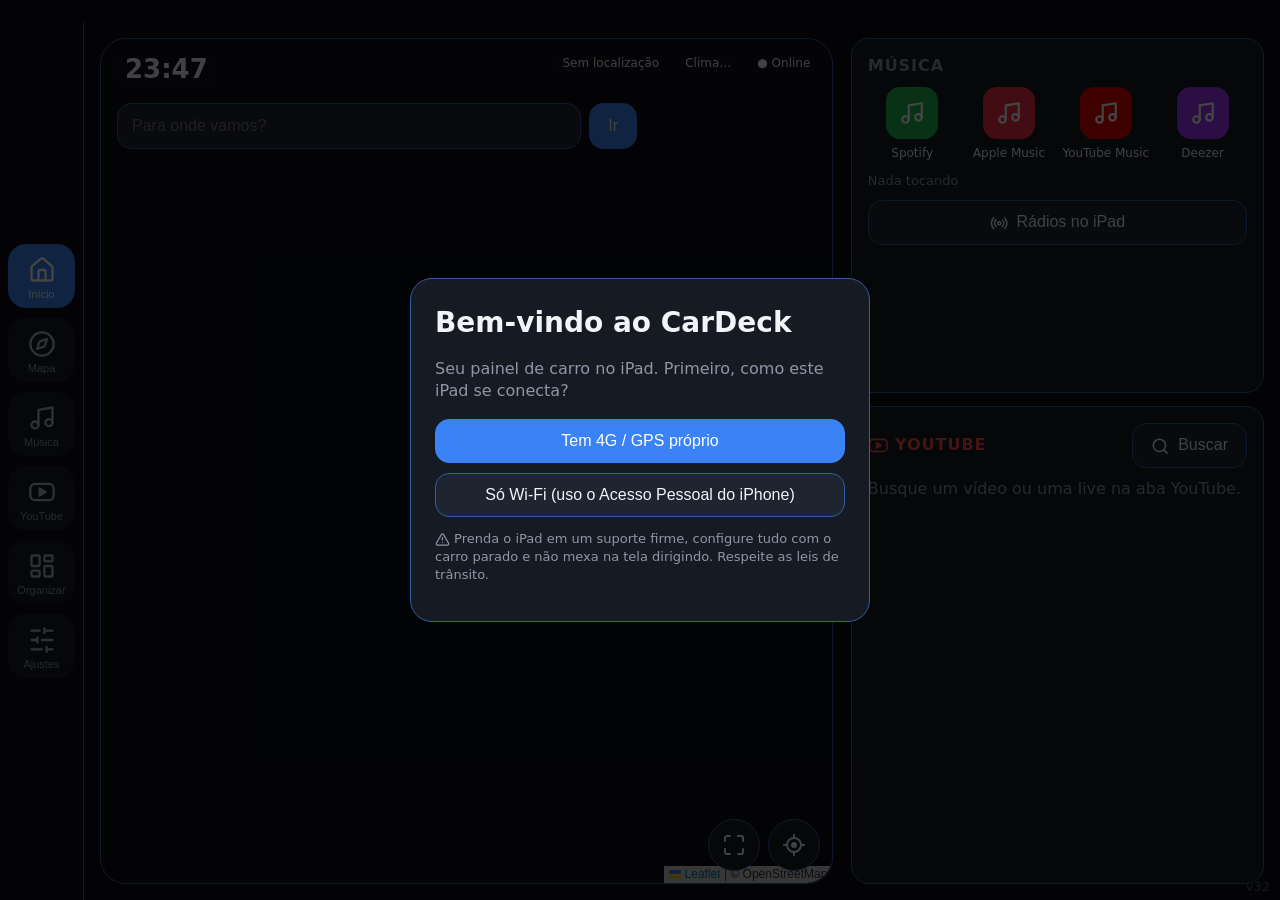
==== commit 91e14477: "Filtro Músicas na busca do YouTube (v32) Co-Authored-By: Claude Sonnet 5.5 <noreply@anthropic.com>" ====
--- a/index.html
+++ b/index.html
@@ -14,7 +14,7 @@
 <link rel="icon" href="icons/icon-192.png">
 <link rel="stylesheet" href="leaflet/leaflet.css">
 <link rel="stylesheet" href="mapbox/mapbox-gl.css">
-<link rel="stylesheet" href="css/app.css?v=31">
+<link rel="stylesheet" href="css/app.css?v=32">
 </head>
 <body>
 <div id="app">
@@ -126,7 +126,7 @@
           <input id="pdQ" type="search" placeholder="Pesquisar no YouTube" autocomplete="off" autocorrect="off">
           <button id="pdGo" class="btn primary">Buscar</button>
         </div>
-        <div class="chips" id="pdFilter" style="margin:8px 0"><span class="chip on" data-f="all">Tudo</span><span class="chip" data-f="live">Ao vivo</span></div>
+        <div class="chips" id="pdFilter" style="margin:8px 0"><span class="chip on" data-f="all">Tudo</span><span class="chip" data-f="live">Ao vivo</span><span class="chip" data-f="music">Músicas</span></div>
         <div id="pdPlayer"></div>
         <div id="pdStatus" class="muted small"></div>
         <div id="pdRes" class="list" style="margin-top:8px"></div>
@@ -217,10 +217,10 @@
   </div>
 </div>
 
-<div class="muted small" style="position:fixed;right:10px;bottom:4px;opacity:.5;z-index:1">v31</div>
+<div class="muted small" style="position:fixed;right:10px;bottom:4px;opacity:.5;z-index:1">v32</div>
 <audio id="audio" playsinline webkit-playsinline></audio>
 <script src="leaflet/leaflet.js"></script>
 <script src="mapbox/mapbox-gl.js"></script>
-<script src="js/app.js?v=31"></script>
+<script src="js/app.js?v=32"></script>
 </body>
 </html>
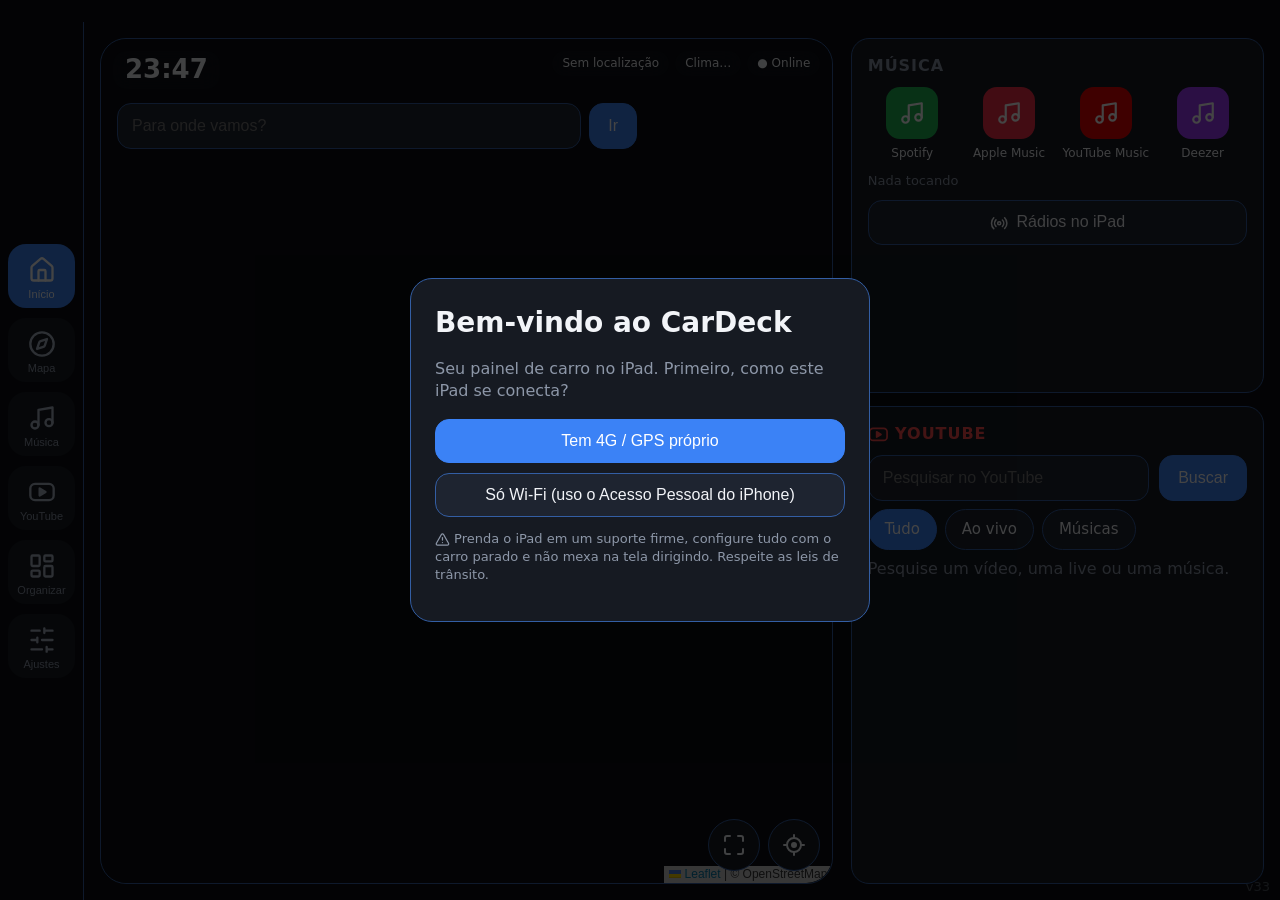
==== commit e8a4b98e: "Busca direta no widget YouTube da home (v33) Co-Authored-By: Claude Sonnet 5.5 <noreply@anthropic.co" ====
--- a/index.html
+++ b/index.html
@@ -14,7 +14,7 @@
 <link rel="icon" href="icons/icon-192.png">
 <link rel="stylesheet" href="leaflet/leaflet.css">
 <link rel="stylesheet" href="mapbox/mapbox-gl.css">
-<link rel="stylesheet" href="css/app.css?v=32">
+<link rel="stylesheet" href="css/app.css?v=33">
 </head>
 <body>
 <div id="app">
@@ -95,8 +95,12 @@
             <button id="goRadio" class="btn block"><i class="ic" data-ic="radio"></i> Rádios no iPad</button>
           </div>
           <div class="card ytcard win" id="winYt">
-            <div class="row" style="margin:0 0 10px"><h3 style="margin:0;color:#ff4d4d;flex:1"><i class="ic" data-ic="youtube"></i> YouTube</h3><button id="goYt" class="btn"><i class="ic" data-ic="search"></i> Buscar</button></div>
+            <div class="row" style="margin:0 0 10px"><h3 style="margin:0;color:#ff4d4d;flex:1"><i class="ic" data-ic="youtube"></i> YouTube</h3></div>
+            <div class="searchbar" style="margin:0 0 8px"><input id="hyQ" type="search" placeholder="Pesquisar no YouTube" autocomplete="off" autocorrect="off"><button id="hyGo" class="btn primary">Buscar</button></div>
+            <div class="chips pdf" style="margin:0 0 8px"><span class="chip" data-f="all">Tudo</span><span class="chip" data-f="live">Ao vivo</span><span class="chip" data-f="music">Músicas</span></div>
             <div id="homeYt" class="homeyt"></div>
+            <div id="hyStatus" class="muted small"></div>
+            <div id="hyRes" class="list hyres"></div>
           </div>
         <div id="winTray" class="wintray hidden"></div>
       </div>
@@ -126,7 +130,7 @@
           <input id="pdQ" type="search" placeholder="Pesquisar no YouTube" autocomplete="off" autocorrect="off">
           <button id="pdGo" class="btn primary">Buscar</button>
         </div>
-        <div class="chips" id="pdFilter" style="margin:8px 0"><span class="chip on" data-f="all">Tudo</span><span class="chip" data-f="live">Ao vivo</span><span class="chip" data-f="music">Músicas</span></div>
+        <div class="chips pdf" style="margin:8px 0"><span class="chip" data-f="all">Tudo</span><span class="chip" data-f="live">Ao vivo</span><span class="chip" data-f="music">Músicas</span></div>
         <div id="pdPlayer"></div>
         <div id="pdStatus" class="muted small"></div>
         <div id="pdRes" class="list" style="margin-top:8px"></div>
@@ -217,10 +221,10 @@
   </div>
 </div>
 
-<div class="muted small" style="position:fixed;right:10px;bottom:4px;opacity:.5;z-index:1">v32</div>
+<div class="muted small" style="position:fixed;right:10px;bottom:4px;opacity:.5;z-index:1">v33</div>
 <audio id="audio" playsinline webkit-playsinline></audio>
 <script src="leaflet/leaflet.js"></script>
 <script src="mapbox/mapbox-gl.js"></script>
-<script src="js/app.js?v=32"></script>
+<script src="js/app.js?v=33"></script>
 </body>
 </html>
--- a/css/app.css
+++ b/css/app.css
@@ -103,6 +103,7 @@
 .homeyt{cursor:pointer}.homeyt img{width:100%;aspect-ratio:16/9;object-fit:cover;border-radius:14px;display:block;background:var(--card2)}
 .homeyt b{display:block;margin-top:8px;white-space:nowrap;overflow:hidden;text-overflow:ellipsis}
 .homeyt{position:relative}
+.hyres{max-height:240px;overflow:auto;margin-top:8px}
 .homeyt .playbtn{position:absolute;left:50%;top:calc(50% - 20px);transform:translate(-50%,-50%);width:64px;height:44px;border-radius:14px;background:#e00;color:#fff;display:flex;align-items:center;justify-content:center;font-size:22px;pointer-events:none}
 .yt-ph{aspect-ratio:16/9;border-radius:14px;background:var(--card2);display:flex;align-items:center;justify-content:center;font-size:40px;color:#e00}
 
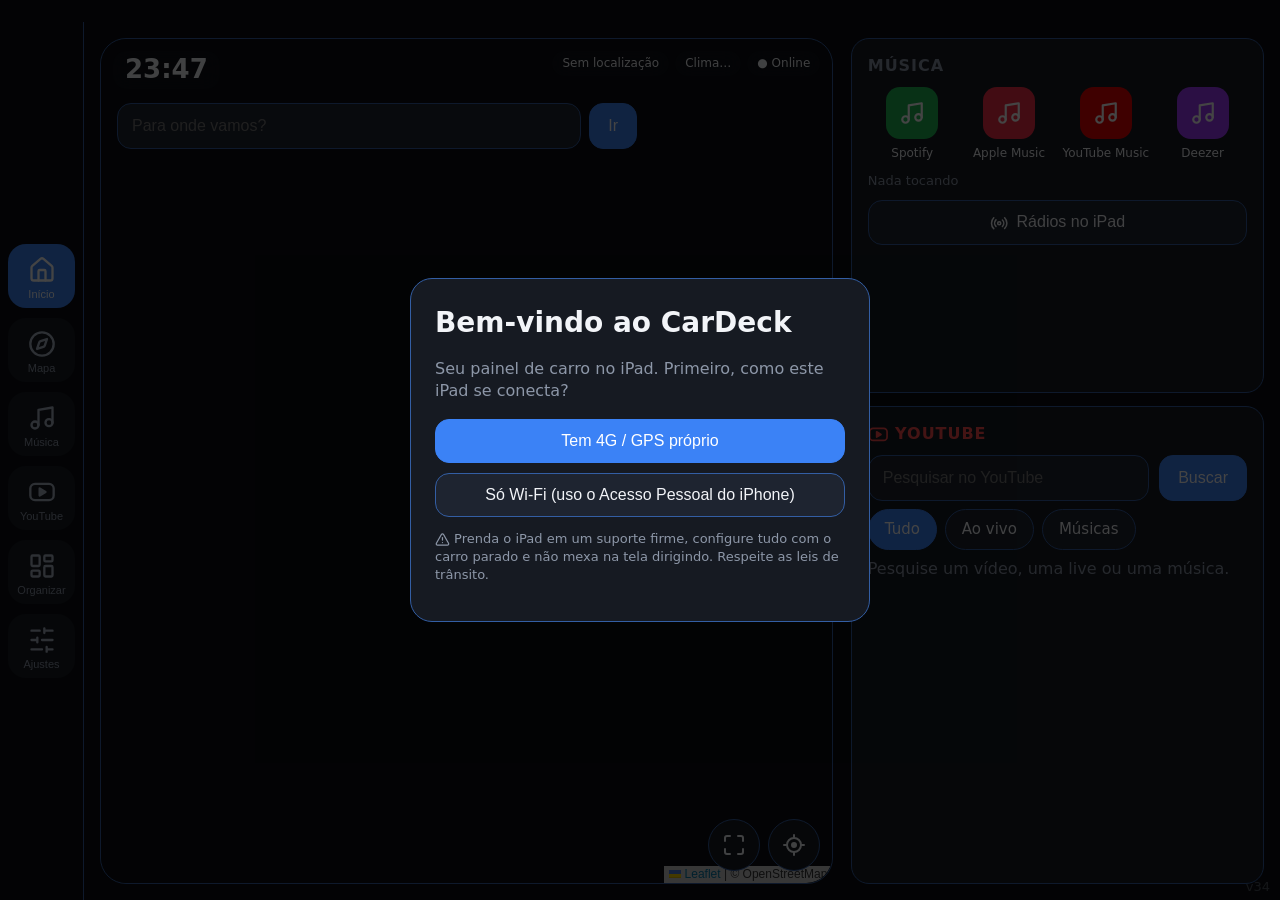
==== commit 572e24bf: "Corrige player parado: remove referência ao #ytPlayer apagado (v34) Co-Authored-By: Claude Sonnet 5." ====
--- a/index.html
+++ b/index.html
@@ -14,7 +14,7 @@
 <link rel="icon" href="icons/icon-192.png">
 <link rel="stylesheet" href="leaflet/leaflet.css">
 <link rel="stylesheet" href="mapbox/mapbox-gl.css">
-<link rel="stylesheet" href="css/app.css?v=33">
+<link rel="stylesheet" href="css/app.css?v=34">
 </head>
 <body>
 <div id="app">
@@ -221,10 +221,10 @@
   </div>
 </div>
 
-<div class="muted small" style="position:fixed;right:10px;bottom:4px;opacity:.5;z-index:1">v33</div>
+<div class="muted small" style="position:fixed;right:10px;bottom:4px;opacity:.5;z-index:1">v34</div>
 <audio id="audio" playsinline webkit-playsinline></audio>
 <script src="leaflet/leaflet.js"></script>
 <script src="mapbox/mapbox-gl.js"></script>
-<script src="js/app.js?v=33"></script>
+<script src="js/app.js?v=34"></script>
 </body>
 </html>
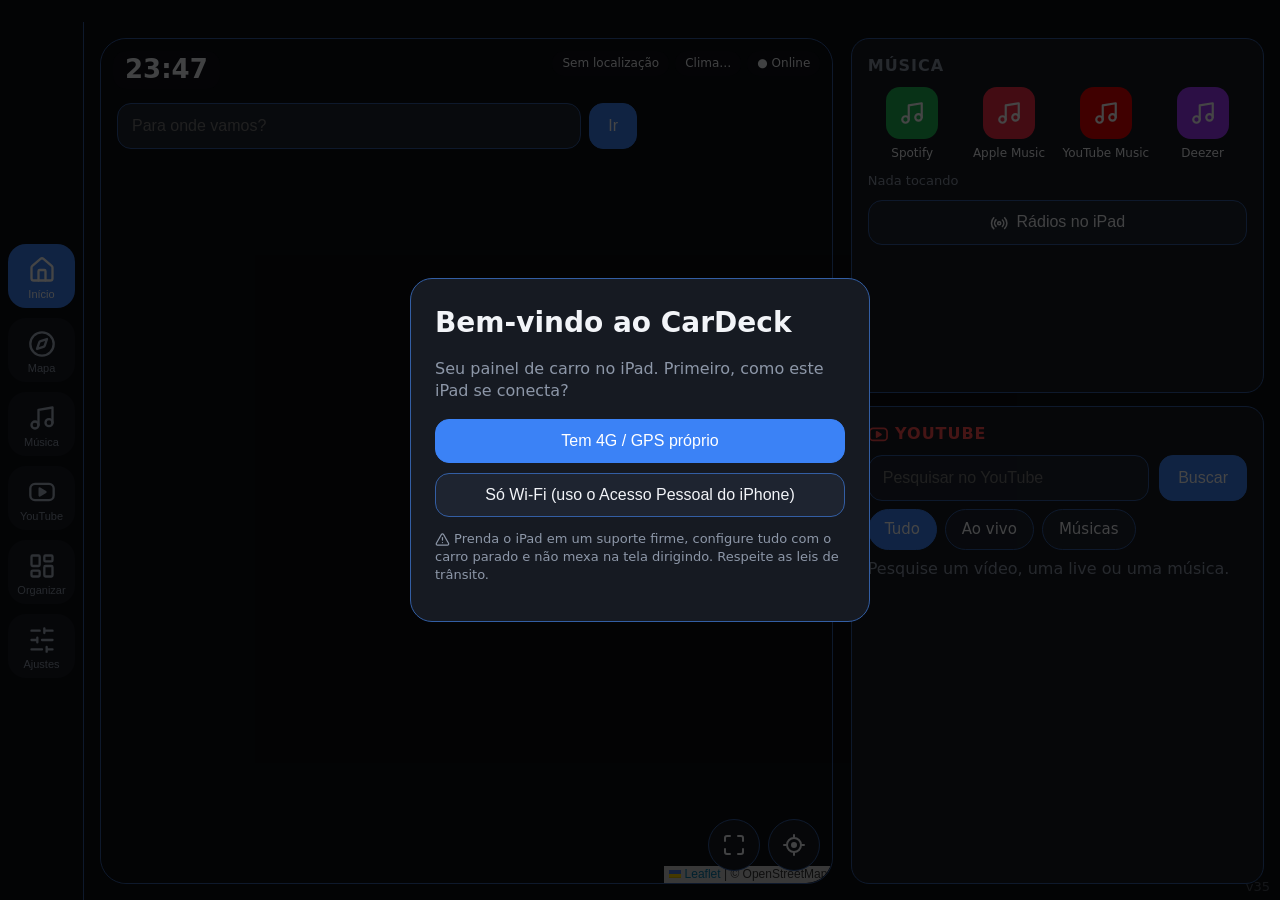
==== commit d36113f2: "Compatibilidade com iOS 9/10: fetch via XHR, CSS sem inset/aspect-ratio/grid, faixa de erros (v35) C" ====
--- a/index.html
+++ b/index.html
@@ -14,7 +14,7 @@
 <link rel="icon" href="icons/icon-192.png">
 <link rel="stylesheet" href="leaflet/leaflet.css">
 <link rel="stylesheet" href="mapbox/mapbox-gl.css">
-<link rel="stylesheet" href="css/app.css?v=34">
+<link rel="stylesheet" href="css/app.css?v=35">
 </head>
 <body>
 <div id="app">
@@ -221,10 +221,11 @@
   </div>
 </div>
 
-<div class="muted small" style="position:fixed;right:10px;bottom:4px;opacity:.5;z-index:1">v34</div>
+<div class="muted small" style="position:fixed;right:10px;bottom:4px;opacity:.5;z-index:1">v35</div>
 <audio id="audio" playsinline webkit-playsinline></audio>
+<script src="js/compat.js?v=35"></script>
 <script src="leaflet/leaflet.js"></script>
 <script src="mapbox/mapbox-gl.js"></script>
-<script src="js/app.js?v=34"></script>
+<script src="js/app.js?v=35"></script>
 </body>
 </html>
--- a/css/app.css
+++ b/css/app.css
@@ -16,7 +16,7 @@
 #dock button span{font-size:11px;color:var(--mut)}
 #dock button.on{background:var(--acc)} #dock button.on span{color:#fff}
 main{flex:1;position:relative;min-width:0}
-.view{display:none;position:absolute;inset:0;overflow:auto;padding:22px 26px;-webkit-overflow-scrolling:touch}
+.view{display:none;position:absolute;top:0;right:0;bottom:0;left:0;overflow:auto;padding:22px 26px;-webkit-overflow-scrolling:touch}
 .view.on{display:block}
 #v-home{padding:16px;overflow:hidden}
 h2{margin:0 0 14px;font-size:28px} h3{margin:22px 0 10px;font-size:16px;color:var(--mut);text-transform:uppercase;letter-spacing:.06em}
@@ -58,7 +58,7 @@
 .item .t span{color:var(--mut);font-size:13px}
 .item.playing{border-color:var(--acc)}
 
-#map{position:absolute;inset:0;background:#0b0d12;border-radius:inherit}
+#map{position:absolute;top:0;right:0;bottom:0;left:0;background:#0b0d12;border-radius:inherit}
 .map-search{position:absolute;z-index:1000;top:136px;left:16px;right:16px;max-width:520px;display:flex;gap:8px}
 .map-search input{flex:1}
 .fab{position:absolute;z-index:1000;right:16px;top:14px;width:52px;height:52px;border-radius:26px;border:1px solid var(--line);background:var(--card);color:var(--txt);font-size:24px}
@@ -75,16 +75,16 @@
 .leaflet-container{background:#0b0d12}
 .tiles-dark{filter:invert(1) hue-rotate(180deg) brightness(.9) contrast(.95) saturate(.7)}
 
-.toast{position:fixed;left:50%;transform:translateX(-50%);bottom:28px;background:#000c;border:1px solid var(--line);
+.toast{position:fixed;left:50%;transform:translateX(-50%);bottom:28px;background:rgba(0,0,0,.8);border:1px solid var(--line);
   padding:12px 20px;border-radius:14px;z-index:5000;max-width:80%}
 .toast.err{border-color:var(--bad)}
-.modal{position:fixed;inset:0;background:#000b;display:flex;align-items:center;justify-content:center;z-index:6000;padding:20px}
+.modal{position:fixed;top:0;right:0;bottom:0;left:0;background:rgba(0,0,0,.73);display:flex;align-items:center;justify-content:center;z-index:6000;padding:20px}
 .modal-card{background:var(--card);border:1px solid var(--line);border-radius:22px;padding:24px;max-width:460px;width:100%}
 @media (max-width:700px){:root{--dock:64px}.clock{font-size:44px}#dock button span{display:none}}
 
 .dash{position:relative;height:100%}
 .mapcard{position:relative;border-radius:26px;overflow:hidden;border:1px solid var(--line);isolation:isolate}
-.mapcard.full{position:fixed!important;inset:0!important;left:var(--dock)!important;width:auto!important;height:auto!important;z-index:900!important;border-radius:0}
+.mapcard.full{position:fixed!important;top:0!important;right:0!important;bottom:0!important;left:0!important;left:var(--dock)!important;width:auto!important;height:auto!important;z-index:900!important;border-radius:0}
 .hud{position:absolute;z-index:1000;pointer-events:none}
 .hud-l{top:12px;left:12px;background:rgba(15,18,24,.82);backdrop-filter:blur(10px);-webkit-backdrop-filter:blur(10px);border-radius:18px;padding:8px 16px}
 .hud-l .greet{font-size:14px}.hud-l .clock{font-size:44px}.hud-l .muted{font-size:13px}
@@ -107,9 +107,9 @@
 .homeyt .playbtn{position:absolute;left:50%;top:calc(50% - 20px);transform:translate(-50%,-50%);width:64px;height:44px;border-radius:14px;background:#e00;color:#fff;display:flex;align-items:center;justify-content:center;font-size:22px;pointer-events:none}
 .yt-ph{aspect-ratio:16/9;border-radius:14px;background:var(--card2);display:flex;align-items:center;justify-content:center;font-size:40px;color:#e00}
 
-.player{position:relative;aspect-ratio:16/9;border-radius:14px;overflow:hidden;background:#000}
-.player video{position:absolute;inset:0;width:100%;height:100%;background:#000}
-.player iframe{position:absolute;inset:0;width:100%;height:100%;border:0}
+.player{position:relative;height:0;padding-top:56.25%;border-radius:14px;overflow:hidden;background:#000}
+.player video{position:absolute;top:0;right:0;bottom:0;left:0;width:100%;height:100%;background:#000}
+.player iframe{position:absolute;top:0;right:0;bottom:0;left:0;width:100%;height:100%;border:0}
 
 .mapctl{position:absolute;z-index:1000;right:12px;top:150px;display:flex;flex-direction:column;gap:8px}
 .mapctl button{width:48px;height:48px;border-radius:14px;border:1px solid var(--line);background:rgba(22,26,34,.92);color:var(--txt);font-size:22px}
@@ -142,7 +142,7 @@
 .win-off{display:none!important}
 .winctl{display:none}
 .editing .win{overflow:hidden!important}
-.editing .winctl{display:block;position:absolute;inset:0;z-index:2000;background:rgba(59,130,246,.14);border:2px dashed var(--acc);border-radius:inherit;cursor:move;touch-action:none}
+.editing .winctl{display:block;position:absolute;top:0;right:0;bottom:0;left:0;z-index:2000;background:rgba(59,130,246,.14);border:2px dashed var(--acc);border-radius:inherit;cursor:move;touch-action:none}
 .mapcard.full .winctl{display:none!important}
 .winctl .wl{position:absolute;left:12px;top:10px;background:var(--acc);color:#fff;border-radius:999px;padding:6px 14px;font-size:15px;display:flex;gap:6px;align-items:center}
 .winctl .wx{position:absolute;right:10px;top:10px;width:44px;height:44px;border-radius:22px;border:0;background:var(--bad);color:#fff;display:flex;align-items:center;justify-content:center;padding:0}
@@ -220,3 +220,11 @@
 
 /* folga no topo (barra/janela do iPad) */
 .mapcard.full{top:max(env(safe-area-inset-top),22px)!important}
+
+/* fallbacks para Safari antigo (iOS 9/10) */
+@supports not (aspect-ratio:1/1){.homeyt img{height:190px}.yt-ph{height:190px}}
+@supports not (display:grid){
+  .tiles,.appgrid{display:flex;flex-wrap:wrap}
+  .tiles>*{width:calc(25% - 10px);margin:5px}
+  .appgrid>*{width:calc(25% - 8px);margin:4px}
+}
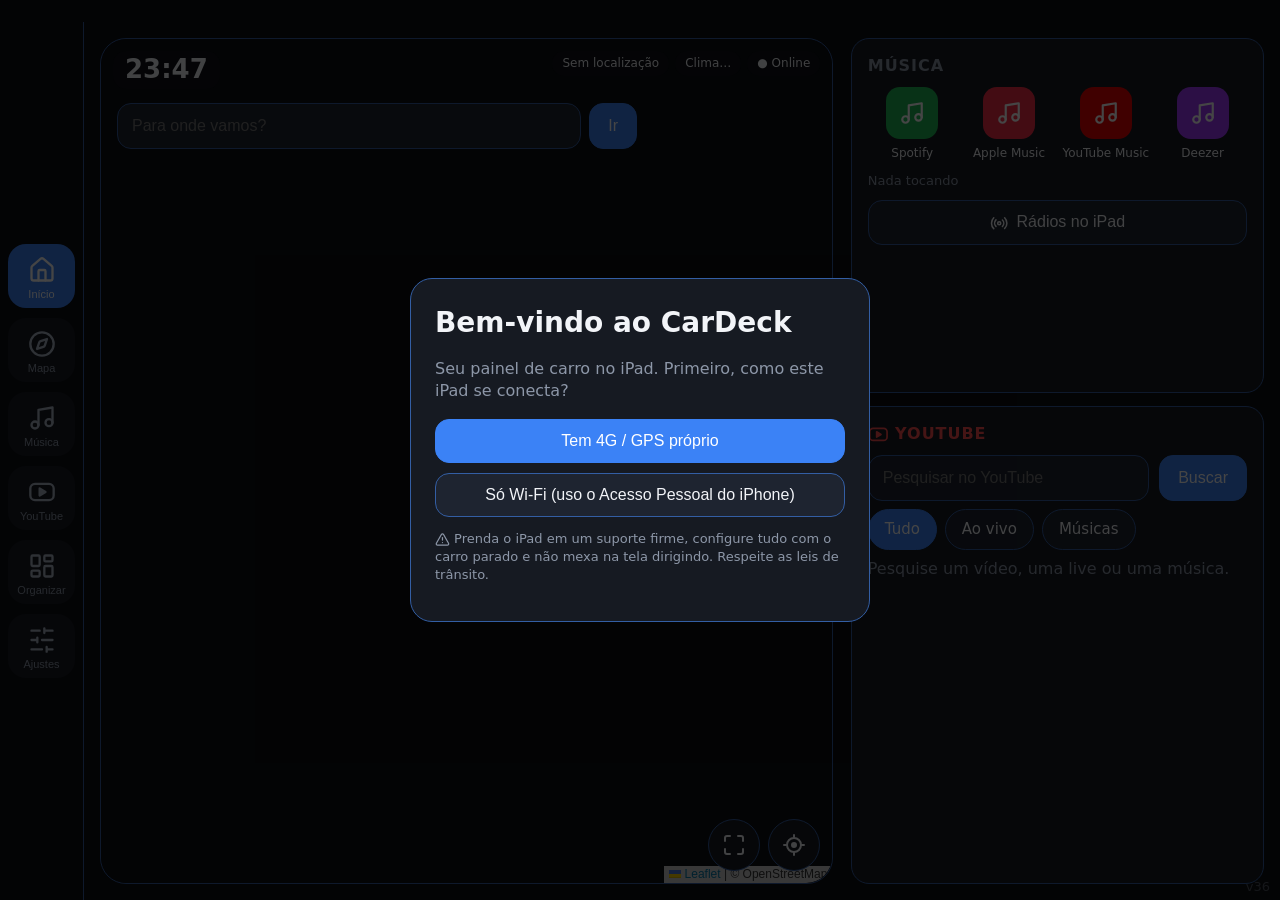
==== commit d932409e: "Busca de endereço e rotas via Mapbox quando os serviços padrão falham (iOS antigo) (v36) Co-Authored" ====
--- a/index.html
+++ b/index.html
@@ -14,7 +14,7 @@
 <link rel="icon" href="icons/icon-192.png">
 <link rel="stylesheet" href="leaflet/leaflet.css">
 <link rel="stylesheet" href="mapbox/mapbox-gl.css">
-<link rel="stylesheet" href="css/app.css?v=35">
+<link rel="stylesheet" href="css/app.css?v=36">
 </head>
 <body>
 <div id="app">
@@ -221,11 +221,11 @@
   </div>
 </div>
 
-<div class="muted small" style="position:fixed;right:10px;bottom:4px;opacity:.5;z-index:1">v35</div>
+<div class="muted small" style="position:fixed;right:10px;bottom:4px;opacity:.5;z-index:1">v36</div>
 <audio id="audio" playsinline webkit-playsinline></audio>
-<script src="js/compat.js?v=35"></script>
+<script src="js/compat.js?v=36"></script>
 <script src="leaflet/leaflet.js"></script>
 <script src="mapbox/mapbox-gl.js"></script>
-<script src="js/app.js?v=35"></script>
+<script src="js/app.js?v=36"></script>
 </body>
 </html>
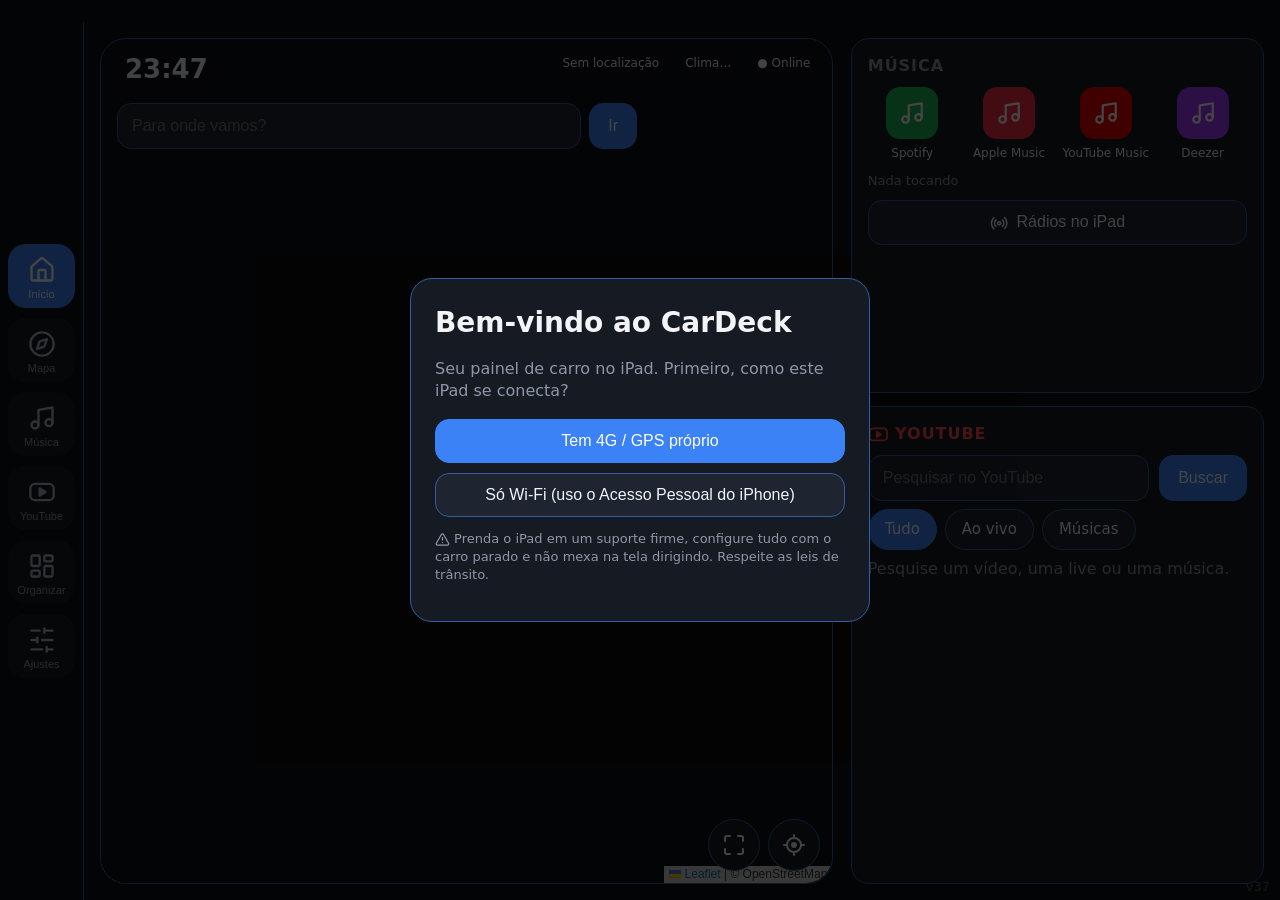
==== commit 66dc63e6: "Token público do Mapbox como reserva de busca/rotas (v37) Co-Authored-By: Claude Sonnet 5.5 <noreply" ====
--- a/index.html
+++ b/index.html
@@ -14,7 +14,7 @@
 <link rel="icon" href="icons/icon-192.png">
 <link rel="stylesheet" href="leaflet/leaflet.css">
 <link rel="stylesheet" href="mapbox/mapbox-gl.css">
-<link rel="stylesheet" href="css/app.css?v=36">
+<link rel="stylesheet" href="css/app.css?v=37">
 </head>
 <body>
 <div id="app">
@@ -221,11 +221,11 @@
   </div>
 </div>
 
-<div class="muted small" style="position:fixed;right:10px;bottom:4px;opacity:.5;z-index:1">v36</div>
+<div class="muted small" style="position:fixed;right:10px;bottom:4px;opacity:.5;z-index:1">v37</div>
 <audio id="audio" playsinline webkit-playsinline></audio>
-<script src="js/compat.js?v=36"></script>
+<script src="js/compat.js?v=37"></script>
 <script src="leaflet/leaflet.js"></script>
 <script src="mapbox/mapbox-gl.js"></script>
-<script src="js/app.js?v=36"></script>
+<script src="js/app.js?v=37"></script>
 </body>
 </html>
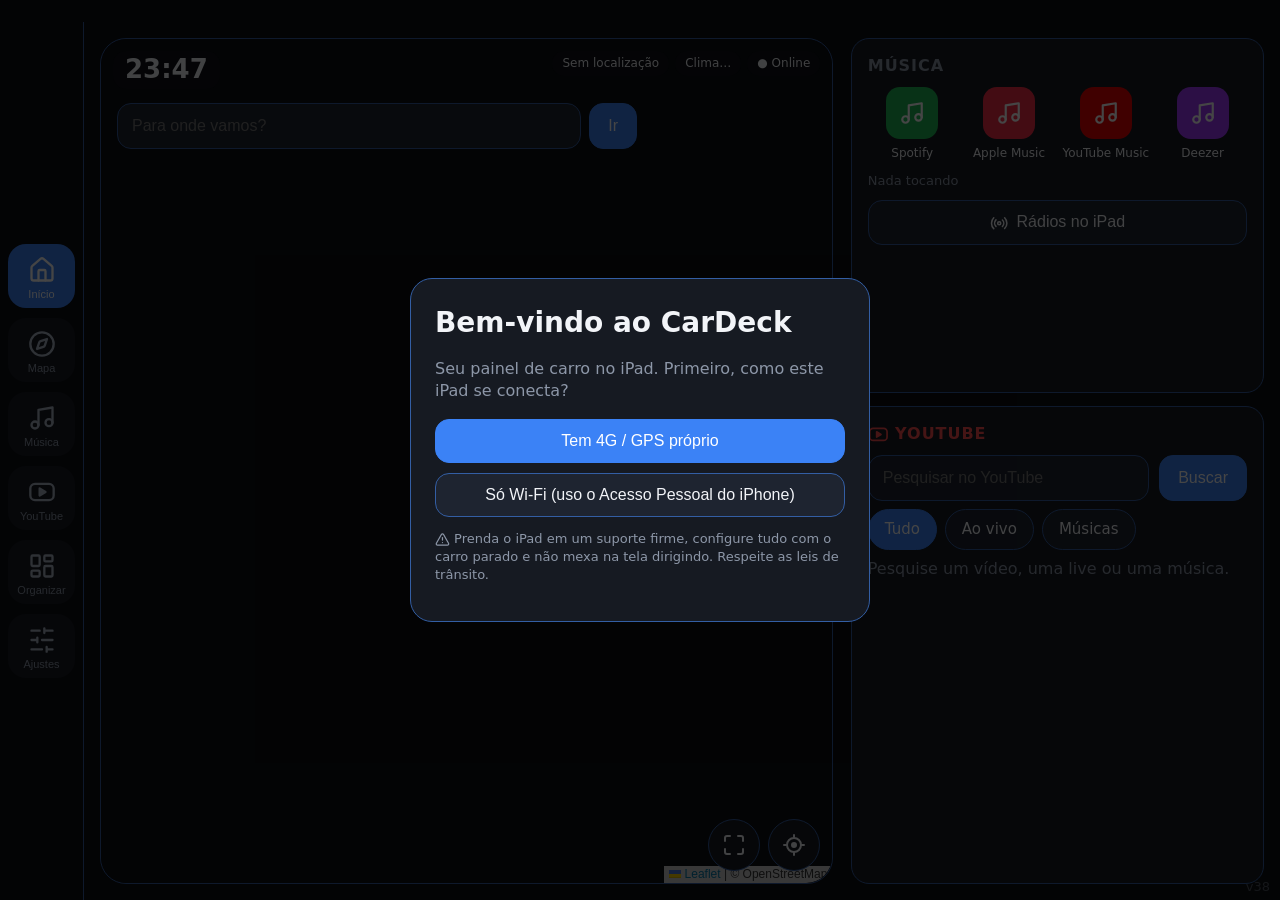
==== commit 398daf95: "Modo VPS para iOS antigo: servidor HTTP, ponte de localizacao e proxy (v38) Co-Authored-By: Claude S" ====
--- a/index.html
+++ b/index.html
@@ -14,7 +14,7 @@
 <link rel="icon" href="icons/icon-192.png">
 <link rel="stylesheet" href="leaflet/leaflet.css">
 <link rel="stylesheet" href="mapbox/mapbox-gl.css">
-<link rel="stylesheet" href="css/app.css?v=37">
+<link rel="stylesheet" href="css/app.css?v=38">
 </head>
 <body>
 <div id="app">
@@ -221,11 +221,12 @@
   </div>
 </div>
 
-<div class="muted small" style="position:fixed;right:10px;bottom:4px;opacity:.5;z-index:1">v37</div>
+<div class="muted small" style="position:fixed;right:10px;bottom:4px;opacity:.5;z-index:1">v38</div>
 <audio id="audio" playsinline webkit-playsinline></audio>
-<script src="js/compat.js?v=37"></script>
+<script src="js/compat.js?v=38"></script>
+<script src="js/vps.js?v=38"></script>
 <script src="leaflet/leaflet.js"></script>
 <script src="mapbox/mapbox-gl.js"></script>
-<script src="js/app.js?v=37"></script>
+<script src="js/app.js?v=38"></script>
 </body>
 </html>
